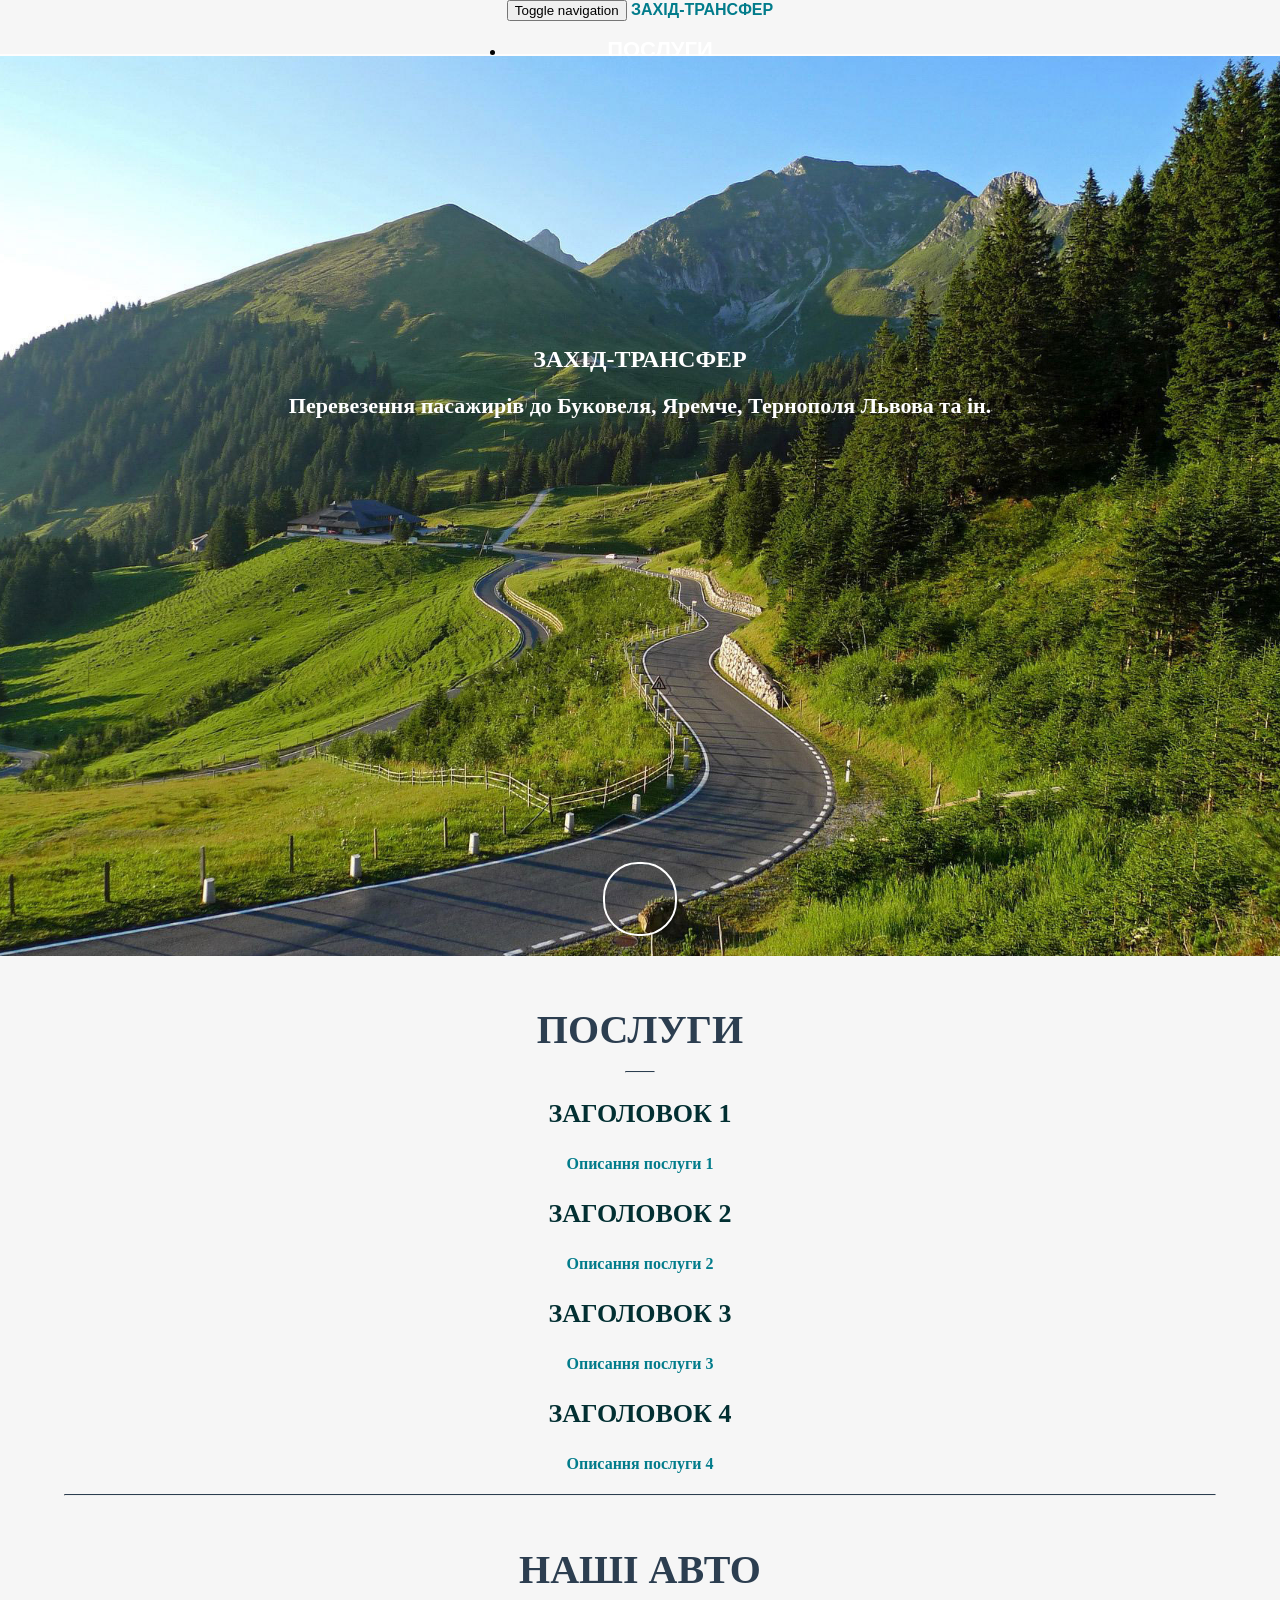
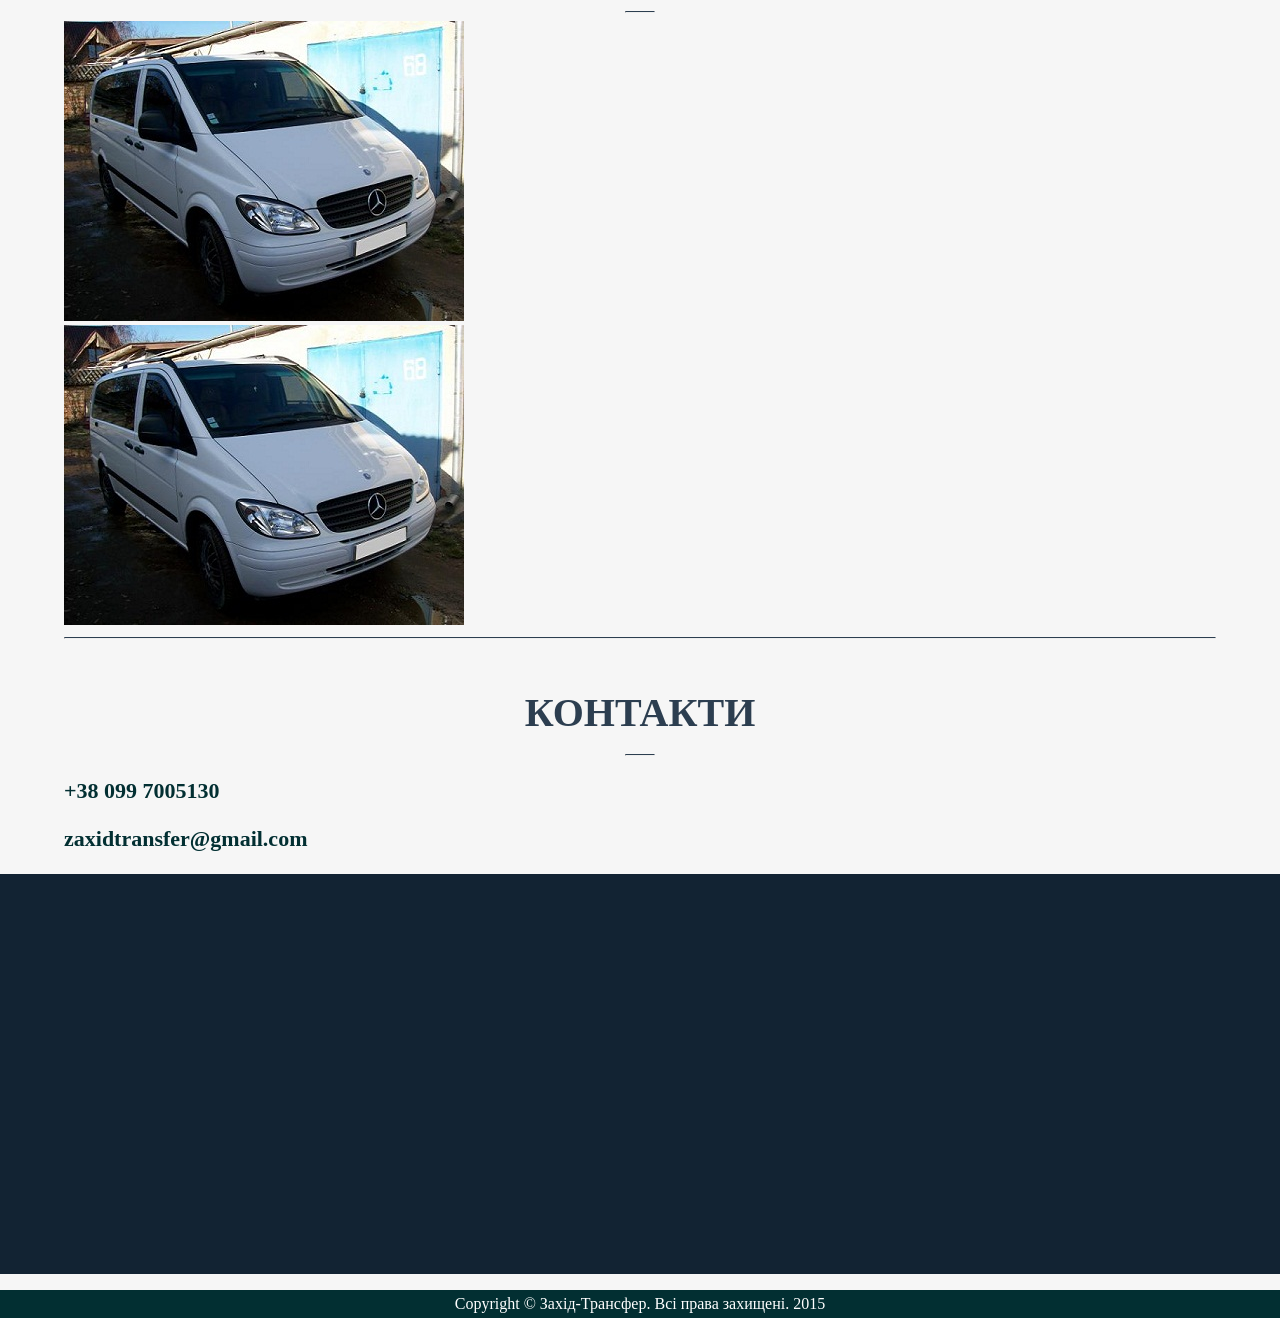
==== index.html @ ffb2fe54 "added car slider" ====
<!DOCTYPE html>
<html lang="ua">
<head>
	<meta charset="utf-8">
	<meta http-equiv="X-UA-Compatible" content="IE=edge">
	<meta name="viewport" content="width=device-width, initial-scale=1">
	<!-- The above 3 meta tags *must* come first in the head; any other head content must come *after* these tags -->
	<title>Захід-Трансфер - Перевезення пасажирів до Буковеля, Яблуниці, Драгобрат, Яремче</title>
	<!--For search systems-->
	<meta name="description" content="Перевезення пасажирів до Буковеля, Драгобрат, Ясеня, Яблуниці, Поляниці, Микуличин, Татарів, Львова, Тернополя, Мікроавтобус 8, 11 місць">
	<meta name="keywords" content="трансфер до буковель, трансфер, перевезення пасажирів, буковель, Драгобрат, Ясеня, Яблуниця, Поляниця, Микуличин, Татарів, Львів, Тернопіль, мікроавтобус, кондиціонер"> 
	<!-- Bootstrap -->
	<link href="css/bootstrap.css" rel="stylesheet">
	<!--Adding CSS-->
	<link rel="stylesheet" href="css/style.css">
	<link rel="stylesheet" href="css/media.css">	
  <link rel="stylesheet" href="css/animate.min.css">
  <link rel="stylesheet" href="css/fotorama.css">
  <link rel="stylesheet" href="css/font-awesome.min.css">
  <link rel="shortcut icon" href="img/favicon/favicon.ico" type="image/x-icon">
  <!-- HTML5 shim and Respond.js for IE8 support of HTML5 elements and media queries -->
  <!-- WARNING: Respond.js doesn't work if you view the page via file:// -->
    <!--[if lt IE 9]>
      <script src="https://oss.maxcdn.com/html5shiv/3.7.2/html5shiv.min.js"></script>
      <script src="https://oss.maxcdn.com/respond/1.4.2/respond.min.js"></script>
      <![endif]-->
  </head>
  <body id="page-top">
      <!--START MENU-->
      <nav id="mainNav" class="navbar navbar-default navbar-fixed-top">
        <div class="container-fluid">
          <!-- Brand and toggle get grouped for better mobile display -->
          <div class="navbar-header">
              <button type="button" class="navbar-toggle collapsed" data-toggle="collapse" data-target="#bs-example-navbar-collapse-1">
                  <span class="sr-only">Toggle navigation</span>
                  <span class="icon-bar"></span>
                  <span class="icon-bar"></span>
                  <span class="icon-bar"></span>
              </button>
              <a class="navbar-brand page-scroll" href="#page-top">Захід-Трансфер</a>
          </div>

          <!-- Collect the nav links, forms, and other content for toggling -->   			
          <div class="collapse navbar-collapse" id="bs-example-navbar-collapse-1">
           <ul class="nav navbar-nav navbar-center">
              <li>
                  <a class="page-scroll" href="#services">Послуги</a>
              </li>
              <li>
                  <a class="page-scroll" href="#cars">Наші авто</a>
              </li>
              <li>
                  <a class="page-scroll" href="#contacts">Контакти</a>
              </li>
          </ul>
      </div>
      <!-- /.navbar-collapse -->
  </div>
  <!-- /.container-fluid -->
</nav>
<!--End nav-->
<header>
 <!-- Wrapper for slides -->
 <div class="header-inner">
    <div id="scrollAnimation" class="header-bg header-fill">
      <div class="header-caption" id="scrollAnimation">
          <h2 id="mainHeading">Захід-Трансфер</h2>
          <h1 id="mainDescription">Перевезення пасажирів до Буковеля, Яремче, Тернополя Львова та ін.</h1>
      </div>
      <a href="#services" class="btn btn-default btn-circle center-abs"><i class="fa fa-angle-double-down"></i></a>
  </div>
</div>
</header>
<!--End header-->
<!--Main-->
<main>
   <!--Section Services-->
   <section id="services">
       <div class="row">
         <div class="section-header col-xs-12 col-sm-12 col-md-12 col-lg-12">
             <h2>Послуги</h2>
             <div class="hr-wrap-small"><hr></div>

         </div>
     </div>
     <!--List of services-->
     <div class="row">
         <div class="service-block col-xs-12 col-sm-6 col-md-3 col-lg-3">
         <div class="service-icon"></div>
         <h3>Заголовок 1</h3>
         <h4>Описання послуги 1</h4>
     </div>
     <div class="service-block col-xs-12 col-sm-6 col-md-3 col-lg-3">
         <div class="service-icon"></div>
         <h3>ЗАГОЛОВОК 2</h3>
         <h4>Описання послуги 2</h4>
     </div>
     <div class="service-block col-xs-12 col-sm-6 col-md-3 col-lg-3">
         <div class="service-icon"></div>
         <h3>ЗАГОЛОВОК 3</h3>
         <h4>Описання послуги 3</h4>
     </div>
     <div class="service-block col-xs-12 col-sm-6 col-md-3 col-lg-3">
         <div class="service-icon"></div>
         <h3>ЗАГОЛОВОК 4</h3>
         <h4>Описання послуги 4</h4>
     </div>
     </div>
     
 </section>
 <!--Section Cars-->
 <section id="cars">
       <div class="row">
             <div class="section-header col-xs-12 col-sm-12 col-md-12 col-lg-12">
                 <div class="hr-wrap-full"><hr></div>
                 <h2>Наші авто</h2>
                 <div class="hr-wrap-small"><hr></div>

             </div>
        </div>
        <div class="row">
            <div id="car-block" class="col-xs-12 col-sm-4 col-sm-offset-2 col-md-4 col-md-offset-2 col-lg-4 col-lg-offset-2">
              <div class="fotorama" data-allowfullscreen="true">
                  <img src="img/cars/car1.jpg" height="300" width="400">
                  <img src="img/cars/car1_2.jpg" height="300" width="400">
              </div>
          </div>
          <div id="car-block" class="col-xs-12 col-sm-4 col-md-4 col-lg-4">
              <div class="fotorama" data-allowfullscreen="true">
                  <img src="img/cars/car1.jpg" height="300" width="400">
                  <img src="img/cars/car1_2.jpg" height="300" width="400">
              </div>
          </div>  
        </div>
        
</section>
<!--Section Contacts-->
<section id="contacts">
  <div class="row">
     <div class="section-header col-xs-12 col-sm-12 col-md-12 col-lg-12">
         <div class="hr-wrap-full"><hr></div>
         <h2>Контакти</h2>
         <div class="hr-wrap-small"><hr></div>
     </div>
     <div class="container">
        <div class="row">
            <div class="col-xs-12 col-sm-4 col-sm-offset-2 col-md-4 col-md-offset-2 col-lg-4 col-lg-offset-2  text-center">
                <i class="fa fa-phone-square fa-5x wow bounceInLeft"></i>
                <p>+38 099 7005130</p>
            </div>
            <div class="col-xs-12 col-sm-4 col-md-4 col-lg-4 text-center">
                <a id="contacts-email" href="mailto:zaxidtransfer@gmail.com?subject=Трансфер">
                    <i class="fa fa-envelope-o fa-5x wow bounceInRight"></i>
                    <p>zaxidtransfer@gmail.com</p></a>
                </div>
            </div>
        </div>
    </div>
</section>

<!--Google Map-->
<div class="google-map-wrapper">
  <iframe id="google-map" src="https://www.google.com/maps/embed?pb=!1m14!1m12!1m3!1d12711.915509097416!2d24.42436735463584!3d48.354023826238155!2m3!1f0!2f0!3f0!3m2!1i1024!2i768!4f13.1!5e1!3m2!1sru!2sua!4v1439067214244" frameborder="0" allowfullscreen></iframe>
</div>

</main>


<!--Footer-->
<footer>
   <div class="container">
       <div class="col-xs-12 col-sm-12 col-md-12 col-lg-12">
        <p class="copyright">Copyright © Захід-Трансфер. Всі права захищені. 2015</p>
    </div>

</div>
</footer>
<!-- jQuery -->
<script src="js/jquery.js"></script>

<!-- Bootstrap Core JavaScript -->
<script src="js/bootstrap.min.js"></script>

<!-- Plugin JavaScript -->
<!-- Script to Activate the Carousel -->
<script src="js/animation.js"></script>
<script src="js/fotorama.js"></script>
<script src="js/wow.min.js"></script>
</body>
</html>
---- css/style.css ----
*::-webkit-input-placeholder {
	color: #666;
	opacity: 1;
}
*:-moz-placeholder {
	color: #666;
	opacity: 1;
}
*::-moz-placeholder {
	color: #666;
	opacity: 1;
}
*:-ms-input-placeholder {
	color: #666;
	opacity: 1;
}

body input:focus:required:invalid,
body textarea:focus:required:invalid {
	
}
body input:required:valid,
body textarea:required:valid {
	
}

html.js .loader {
	background: none repeat scroll 0 0 #ffffff;
	bottom: 0;
	height: 100%;
	left: 0;
	position: fixed;
	right: 0;
	top: 0;
	width: 100%;
	z-index: 9999;
}
html.js .loader_inner {
	background-image: url("../img/preloader.gif");
	background-size: cover;
	background-repeat: no-repeat;
	background-position: center center;
	background-color: #fff;
	height: 60px;
	width: 60px;
	margin-top: -30px;
	margin-left: -30px;
	left: 50%;
	top: 50%;
	position: absolute;
}
a {
	color: inherit;
	text-decoration: none;
}
html{
	font-size: 16px;
	height: 100%;
}
body {
	width: 100%;
	height: 100%;
	min-width: 320px;
	margin: 0 auto;
	position: relative;
	overflow-x: hidden;
	background-color: #F6F6F6;
}
.hidden {
	display: none;
}
.center-abs{
	position: absolute;
	margin-left: auto;
	margin-right: auto;
	left: 0;
	right: 0;
}
.center {
	text-align: center;
}



.navbar {                                                      /*Start nav*/
	max-height: 54px;
	margin-bottom: 0;
}
.navbar-default:hover {
	border-bottom: 2px solid #027C8B; 
}
.navbar .navbar-nav {             /*Centring menu */
	display: inline-block;
	float: none;
} 
.navbar-default {                                    /*menu main settings*/
	border-bottom: 2px solid lightgrey;
	font-family: 'Arial', sans-serif;
	text-align: center;
	border-color: rgba(255,255,255,.8);
	background-color: transparent;
	-webkit-transition: all .5s;
	-moz-transition: all .5s;
	transition: all .5s;
}
.navbar-default .navbar-header .navbar-brand {                    
	text-transform: uppercase;
	font-family: 'Arial', sans-serif;
	font-weight: 900;
	color: #027C8B;
}

.navbar-default .nav > li>a,
.navbar-default .nav>li>a:focus {
	text-transform: uppercase;
	font-size: 22px;
	font-weight: 600;
	color: white;
	border-bottom: 4px solid transparent;
	transition: border-color .5s;
}

.navbar-default .nav > li>a:hover,
.navbar-default .nav>li>a:focus:hover {
	color: #087070;
	border-color: #027C8B;
	transition: color .5s;
}  
/*HIDEN MENU*/
.navbar-default .navbar-collapse, .navbar-default .navbar-form {
	background-color: transparent;
	border-bottom: 4px solid transparent;
}

.navbar-default.affix {                                    /*Scrolling mode*/
	border-color: #2C3E50;
	background-color: #F6F6F6;
}
.navbar-default.affix .navbar-header .navbar-brand{
	color: #2C3E50; 
}
.navbar-default.affix .navbar-header .navbar-brand:hover,
.navbar-default.affix .navbar-header .navbar-brand:focus {
	color: #2C3E50;
}

.navbar-default.affix .nav > li>a,
.navbar-default.affix .nav>li>a:focus {
	color: lightslategrey;
	border-bottom: 4px solid transparent;
}

.navbar-default.affix .nav > li>a:hover,
.navbar-default.affix .nav>li>a:focus:hover {
	color: #2C3E50;
	border-color: #2C3E50;
	transition: border-color .5s;
}                                                                         /* End nav */

header{          
	width: 100%;                                                       /* Start header */
	height: 100%;
	position: relative;
}
.header-inner{
	height: 100%;
	width: 100%;
	position: relative;	
	overflow: hidden;
}
.header-fill{
	width: 100%;
	height: 100%;
	position: relative;
}
.header-bg{
	background: url('../img/header-bg.jpg') no-repeat;
	background-position: center;
	-webkit-background-size: cover;
	-moz-background-size: cover;
	background-size: cover;
	-o-background-size: cover;
}
.header-caption{
	max-width: 75%;
	position: absolute;
	margin-left: auto;
	margin-right: auto;
	left: 0; right: 0;
	top: 30%;
	z-index: 20;
	color: #fff;
	text-align: center;
}
.header-caption #mainHeading{
	font-family: 'Tahoma';
	text-transform: uppercase;
	}  
.header-caption #mainDescription{
	font-size: 22px;
	}                                                                  /* End header */

.btn{                                                 /*Scroll-down Button*/
	bottom: 20px;
	width: 70px;
	height: 70px;
	border-radius: 35px;
	padding: 0;
}
.btn-circle{
	background-color: transparent;
	 -webkit-transition: background .3s ease-in-out;
    -moz-transition: background .3s ease-in-out;
    transition: background .3s ease-in-out;
}
.header-inner .fa-angle-double-down{
	font-size: 56px;
	padding: 5px 14px;
	color: white;
	top: 0;
	    -webkit-transition-property: -webkit-transform;
    -webkit-transition-duration: 1s;
    -moz-transition-property: -moz-transform;
    -moz-transition-duration: 1s;
}
.btn-circle, .btn-circle:focus {                                 
	border: 2px solid #fff;
	background-color: transparent;
}
.btn-circle:hover, .btn-circle:active, .btn-circle:visited{       
border: 2px solid #fff;                          
background-color: #fff;
}
.header-inner .fa-angle-double-down{
	color: white;
}
.header-inner .fa-angle-double-down:hover{
	color: #454545;
	transition: color .5s;
}
.header-inner .fa-angle-double-down:hover{
	color: #454545;
	transition: color .5s;
}                                           /*End Scroll-down Button*/


section{                                           /* Start section*/
	max-width: 90%;
	margin: 0 auto;
}
.section-header h2{
	color: #2C3E50;
	text-transform: uppercase;
	text-align: center;
	font-size: 40px;
	font-weight: 800;
	padding: 10px 15px;
	margin: 40px 5px 5px;
}
 h3{
	text-transform: uppercase;
	font-size: 26px;
	font-weight: 700;
	color: #022F32;
}
 h4{
	color: #027C8B;
}
hr{
	border-top: 1px solid #2C3E50;
}
.hr-wrap-small{
	margin: 0 auto;
	max-width: 30px;
}
.hr-wrap-full{
	width: 100%;
	margin-top: 5px;
}
.service-block{
	text-align: center;
}
												/* Cars */
#car-block{
	border-radius: 5px;
}
.fotorama__wrap {
	margin: 0 auto;
}

												/* Contacts*/
#contacts p{
	color: #022F32;
	font-size: 22px;
	font-weight: 700;
}
.fa {
	color: #027C8B;
}
.fa:hover{
	color: #EE514A;
}
h1, h2, h3, h4, h5, h6 {
	word-wrap: break-word;
}                                                    /* End section */


.google-map-wrapper{                                   /* Google Map */
	width: 100%;
	background-color: #122333;
}
#google-map, #google-map:focus{
	display: block;
	padding: 0;
	margin: 0;
	width: 100%;
	height: 400px;
	border: 0;
}


footer {                                                  /* Start footer */
	width: 100%;
	background-color: #022F32;
	color: #fff;
	padding: 0;
}
.footer-contacts{
	vertical-align: baseline;
	text-align: center;
}
.copyright{
	padding: 5px;
	text-align: center;
}                                                         /* End footer */
---- css/media.css ----
/*==========  Desktop First Method  ==========*/

/* Large Devices, Wide Screens */
@media only screen and (max-width : 1200px) {

}

/* Medium Devices, Desktops */
@media only screen and (max-width : 992px) {

}

/* Small Devices, Tablets */
@media only screen and (max-width : 768px) {
	
	.carousel-control .glyphicon-chevron-left, .carousel-control .glyphicon-chevron-right, .carousel-control .icon-prev, .carousel-control .icon-next {
    font-size: 20px;
	}

	.navbar-default {
	background-color: #F6F6F6;
	}
	.navbar-default .nav{
		width: 100%;
	}
	.navbar-default .nav > li>a,
	.navbar-default .nav>li>a:focus {
	color: lightslategrey;
	border-bottom: 2px solid transparent;
	}
	.navbar-default .nav > li>a:hover,
	.navbar-default .nav>li>a:focus:hover {
	color: #087070;
	border-color: #087070;
	transition: border-color .5s;
} 
	.navbar-default .navbar-header .navbar-brand {                    
	color: #087070;
	}
	.navbar-default .navbar-collapse, .navbar-default .navbar-form {
	background-color: #F6F6F6;
    border-bottom: 1px solid #F6F6F6;
 	}
 	.navbar-default.affix .nav > li>a,
.navbar-default.affix .nav>li>a:focus {
	border-bottom: 2px solid transparent;
}
}

/* Extra Small Devices, Phones */
@media only screen and (max-width : 480px) {
	/*Disable Animation on Mobile Devices*/
	* {
		/*CSS transitions*/
		-o-transition-property: none !important;
		-moz-transition-property: none !important;
		-ms-transition-property: none !important;
		-webkit-transition-property: none !important;
		transition-property: none !important;
		/*CSS transforms*/
		-o-transform: none !important;
		-moz-transform: none !important;
		-ms-transform: none !important;
		-webkit-transform: none !important;
		transform: none !important;
		/*CSS animations*/
		-webkit-animation: none !important;
		-moz-animation: none !important;
		-o-animation: none !important;
		-ms-animation: none !important;
		animation: none !important;
	}
	#google-map{
		display: none;
	}
}

/* Custom, iPhone Retina */
@media only screen and (max-width : 320px) {

}


/*==========  Mobile First Method  ==========*/

/* Custom, iPhone Retina */
@media only screen and (min-width : 320px) {

}

/* Extra Small Devices, Phones */
@media only screen and (min-width : 480px) {
	  .nav li a{
	   	padding: 15px 10px;
	   }
}

/* Small Devices, Tablets */
@media only screen and (min-width : 768px) { /* 768 AND MORE*/
	.nav li a{
	   	padding: 15px 40px;
	   }
}
@media only screen and (min-width : 820px) { 
	.nav li a{
	   	padding: 15px 40px;
	   }
}
@media only screen and (min-width : 900px) { 
	.nav li a{
	   	padding: 15px 60px;
	   }
}


/* Medium Devices, Desktops */
@media only screen and (min-width : 992px) {
	.nav li a{
	   	padding: 15px 70px;
	   }
}

/* Large Devices, Wide Screens */
@media only screen and (min-width : 1200px) {
	.nav li a{
	   	padding: 15px 90px;
	   }
}
---- css/fotorama.css ----
/*!
 * Fotorama 4.6.4 | http://fotorama.io/license/
 */
.fotorama__arr:focus:after,.fotorama__fullscreen-icon:focus:after,.fotorama__html,.fotorama__img,.fotorama__nav__frame:focus .fotorama__dot:after,.fotorama__nav__frame:focus .fotorama__thumb:after,.fotorama__stage__frame,.fotorama__stage__shaft,.fotorama__video iframe{position:absolute;width:100%;height:100%;top:0;right:0;left:0;bottom:0}.fotorama--fullscreen,.fotorama__img{max-width:99999px!important;max-height:99999px!important;min-width:0!important;min-height:0!important;border-radius:0!important;box-shadow:none!important;padding:0!important}.fotorama__wrap .fotorama__grab{cursor:move;cursor:-webkit-grab;cursor:-o-grab;cursor:-ms-grab;cursor:grab}.fotorama__grabbing *{cursor:move;cursor:-webkit-grabbing;cursor:-o-grabbing;cursor:-ms-grabbing;cursor:grabbing}.fotorama__spinner{position:absolute!important;top:50%!important;left:50%!important}.fotorama__wrap--css3 .fotorama__arr,.fotorama__wrap--css3 .fotorama__fullscreen-icon,.fotorama__wrap--css3 .fotorama__nav__shaft,.fotorama__wrap--css3 .fotorama__stage__shaft,.fotorama__wrap--css3 .fotorama__thumb-border,.fotorama__wrap--css3 .fotorama__video-close,.fotorama__wrap--css3 .fotorama__video-play{-webkit-transform:translate3d(0,0,0);transform:translate3d(0,0,0)}.fotorama__caption,.fotorama__nav:after,.fotorama__nav:before,.fotorama__stage:after,.fotorama__stage:before,.fotorama__wrap--css3 .fotorama__html,.fotorama__wrap--css3 .fotorama__nav,.fotorama__wrap--css3 .fotorama__spinner,.fotorama__wrap--css3 .fotorama__stage,.fotorama__wrap--css3 .fotorama__stage .fotorama__img,.fotorama__wrap--css3 .fotorama__stage__frame{-webkit-transform:translateZ(0);transform:translateZ(0)}.fotorama__arr:focus,.fotorama__fullscreen-icon:focus,.fotorama__nav__frame{outline:0}.fotorama__arr:focus:after,.fotorama__fullscreen-icon:focus:after,.fotorama__nav__frame:focus .fotorama__dot:after,.fotorama__nav__frame:focus .fotorama__thumb:after{content:'';border-radius:inherit;background-color:rgba(0,175,234,.5)}.fotorama__wrap--video .fotorama__stage,.fotorama__wrap--video .fotorama__stage__frame--video,.fotorama__wrap--video .fotorama__stage__frame--video .fotorama__html,.fotorama__wrap--video .fotorama__stage__frame--video .fotorama__img,.fotorama__wrap--video .fotorama__stage__shaft{-webkit-transform:none!important;transform:none!important}.fotorama__wrap--css3 .fotorama__nav__shaft,.fotorama__wrap--css3 .fotorama__stage__shaft,.fotorama__wrap--css3 .fotorama__thumb-border{transition-property:-webkit-transform,width;transition-property:transform,width;transition-timing-function:cubic-bezier(0.1,0,.25,1);transition-duration:0ms}.fotorama__arr,.fotorama__fullscreen-icon,.fotorama__no-select,.fotorama__video-close,.fotorama__video-play,.fotorama__wrap{-webkit-user-select:none;-moz-user-select:none;-ms-user-select:none;user-select:none}.fotorama__select{-webkit-user-select:text;-moz-user-select:text;-ms-user-select:text;user-select:text}.fotorama__nav,.fotorama__nav__frame{margin:auto;padding:0}.fotorama__caption__wrap,.fotorama__nav__frame,.fotorama__nav__shaft{-moz-box-orient:vertical;display:inline-block;vertical-align:middle;*display:inline;*zoom:1}.fotorama__nav__frame,.fotorama__thumb-border{box-sizing:content-box}.fotorama__caption__wrap{box-sizing:border-box}.fotorama--hidden,.fotorama__load{position:absolute;left:-99999px;top:-99999px;z-index:-1}.fotorama__arr,.fotorama__fullscreen-icon,.fotorama__nav,.fotorama__nav__frame,.fotorama__nav__shaft,.fotorama__stage__frame,.fotorama__stage__shaft,.fotorama__video-close,.fotorama__video-play{-webkit-tap-highlight-color:transparent}.fotorama__arr,.fotorama__fullscreen-icon,.fotorama__video-close,.fotorama__video-play{background:url(fotorama.png) no-repeat}@media (-webkit-min-device-pixel-ratio:1.5),(min-resolution:2dppx){.fotorama__arr,.fotorama__fullscreen-icon,.fotorama__video-close,.fotorama__video-play{background:url(fotorama@2x.png) 0 0/96px 160px no-repeat}}.fotorama__thumb{background-color:#7f7f7f;background-color:rgba(127,127,127,.2)}@media print{.fotorama__arr,.fotorama__fullscreen-icon,.fotorama__thumb-border,.fotorama__video-close,.fotorama__video-play{background:none!important}}.fotorama{min-width:1px;overflow:hidden}.fotorama:not(.fotorama--unobtrusive)>*:not(:first-child){display:none}.fullscreen{width:100%!important;height:100%!important;max-width:100%!important;max-height:100%!important;margin:0!important;padding:0!important;overflow:hidden!important;background:#000}.fotorama--fullscreen{position:absolute!important;top:0!important;left:0!important;right:0!important;bottom:0!important;float:none!important;z-index:2147483647!important;background:#000;width:100%!important;height:100%!important;margin:0!important}.fotorama--fullscreen .fotorama__nav,.fotorama--fullscreen .fotorama__stage{background:#000}.fotorama__wrap{-webkit-text-size-adjust:100%;position:relative;direction:ltr;z-index:0}.fotorama__wrap--rtl .fotorama__stage__frame{direction:rtl}.fotorama__nav,.fotorama__stage{overflow:hidden;position:relative;max-width:100%}.fotorama__wrap--pan-y{-ms-touch-action:pan-y}.fotorama__wrap .fotorama__pointer{cursor:pointer}.fotorama__wrap--slide .fotorama__stage__frame{opacity:1!important}.fotorama__stage__frame{overflow:hidden}.fotorama__stage__frame.fotorama__active{z-index:8}.fotorama__wrap--fade .fotorama__stage__frame{display:none}.fotorama__wrap--fade .fotorama__fade-front,.fotorama__wrap--fade .fotorama__fade-rear,.fotorama__wrap--fade .fotorama__stage__frame.fotorama__active{display:block;left:0;top:0}.fotorama__wrap--fade .fotorama__fade-front{z-index:8}.fotorama__wrap--fade .fotorama__fade-rear{z-index:7}.fotorama__wrap--fade .fotorama__fade-rear.fotorama__active{z-index:9}.fotorama__wrap--fade .fotorama__stage .fotorama__shadow{display:none}.fotorama__img{-ms-filter:"alpha(Opacity=0)";filter:alpha(opacity=0);opacity:0;border:none!important}.fotorama__error .fotorama__img,.fotorama__loaded .fotorama__img{-ms-filter:"alpha(Opacity=100)";filter:alpha(opacity=100);opacity:1}.fotorama--fullscreen .fotorama__loaded--full .fotorama__img,.fotorama__img--full{display:none}.fotorama--fullscreen .fotorama__loaded--full .fotorama__img--full{display:block}.fotorama__wrap--only-active .fotorama__nav,.fotorama__wrap--only-active .fotorama__stage{max-width:99999px!important}.fotorama__wrap--only-active .fotorama__stage__frame{visibility:hidden}.fotorama__wrap--only-active .fotorama__stage__frame.fotorama__active{visibility:visible}.fotorama__nav{font-size:0;line-height:0;text-align:center;display:none;white-space:nowrap;z-index:5}.fotorama__nav__shaft{position:relative;left:0;top:0;text-align:left}.fotorama__nav__frame{position:relative;cursor:pointer}.fotorama__nav--dots{display:block}.fotorama__nav--dots .fotorama__nav__frame{width:18px;height:30px}.fotorama__nav--dots .fotorama__nav__frame--thumb,.fotorama__nav--dots .fotorama__thumb-border{display:none}.fotorama__nav--thumbs{display:block}.fotorama__nav--thumbs .fotorama__nav__frame{padding-left:0!important}.fotorama__nav--thumbs .fotorama__nav__frame:last-child{padding-right:0!important}.fotorama__nav--thumbs .fotorama__nav__frame--dot{display:none}.fotorama__dot{display:block;width:4px;height:4px;position:relative;top:12px;left:6px;border-radius:6px;border:1px solid #7f7f7f}.fotorama__nav__frame:focus .fotorama__dot:after{padding:1px;top:-1px;left:-1px}.fotorama__nav__frame.fotorama__active .fotorama__dot{width:0;height:0;border-width:3px}.fotorama__nav__frame.fotorama__active .fotorama__dot:after{padding:3px;top:-3px;left:-3px}.fotorama__thumb{overflow:hidden;position:relative;width:100%;height:100%}.fotorama__nav__frame:focus .fotorama__thumb{z-index:2}.fotorama__thumb-border{position:absolute;z-index:9;top:0;left:0;border-style:solid;border-color:#00afea;background-image:linear-gradient(to bottom right,rgba(255,255,255,.25),rgba(64,64,64,.1))}.fotorama__caption{position:absolute;z-index:12;bottom:0;left:0;right:0;font-family:'Helvetica Neue',Arial,sans-serif;font-size:14px;line-height:1.5;color:#000}.fotorama__caption a{text-decoration:none;color:#000;border-bottom:1px solid;border-color:rgba(0,0,0,.5)}.fotorama__caption a:hover{color:#333;border-color:rgba(51,51,51,.5)}.fotorama__wrap--rtl .fotorama__caption{left:auto;right:0}.fotorama__wrap--no-captions .fotorama__caption,.fotorama__wrap--video .fotorama__caption{display:none}.fotorama__caption__wrap{background-color:#fff;background-color:rgba(255,255,255,.9);padding:5px 10px}@-webkit-keyframes spinner{0%{-webkit-transform:rotate(0);transform:rotate(0)}100%{-webkit-transform:rotate(360deg);transform:rotate(360deg)}}@keyframes spinner{0%{-webkit-transform:rotate(0);transform:rotate(0)}100%{-webkit-transform:rotate(360deg);transform:rotate(360deg)}}.fotorama__wrap--css3 .fotorama__spinner{-webkit-animation:spinner 24s infinite linear;animation:spinner 24s infinite linear}.fotorama__wrap--css3 .fotorama__html,.fotorama__wrap--css3 .fotorama__stage .fotorama__img{transition-property:opacity;transition-timing-function:linear;transition-duration:.3s}.fotorama__wrap--video .fotorama__stage__frame--video .fotorama__html,.fotorama__wrap--video .fotorama__stage__frame--video .fotorama__img{-ms-filter:"alpha(Opacity=0)";filter:alpha(opacity=0);opacity:0}.fotorama__select{cursor:auto}.fotorama__video{top:32px;right:0;bottom:0;left:0;position:absolute;z-index:10}@-moz-document url-prefix(){.fotorama__active{box-shadow:0 0 0 transparent}}.fotorama__arr,.fotorama__fullscreen-icon,.fotorama__video-close,.fotorama__video-play{position:absolute;z-index:11;cursor:pointer}.fotorama__arr{position:absolute;width:32px;height:32px;top:50%;margin-top:-16px}.fotorama__arr--prev{left:2px;background-position:0 0}.fotorama__arr--next{right:2px;background-position:-32px 0}.fotorama__arr--disabled{pointer-events:none;cursor:default;*display:none;opacity:.1}.fotorama__fullscreen-icon{width:32px;height:32px;top:2px;right:2px;background-position:0 -32px;z-index:20}.fotorama__arr:focus,.fotorama__fullscreen-icon:focus{border-radius:50%}.fotorama--fullscreen .fotorama__fullscreen-icon{background-position:-32px -32px}.fotorama__video-play{width:96px;height:96px;left:50%;top:50%;margin-left:-48px;margin-top:-48px;background-position:0 -64px;opacity:0}.fotorama__wrap--css2 .fotorama__video-play,.fotorama__wrap--video .fotorama__stage .fotorama__video-play{display:none}.fotorama__error .fotorama__video-play,.fotorama__loaded .fotorama__video-play,.fotorama__nav__frame .fotorama__video-play{opacity:1;display:block}.fotorama__nav__frame .fotorama__video-play{width:32px;height:32px;margin-left:-16px;margin-top:-16px;background-position:-64px -32px}.fotorama__video-close{width:32px;height:32px;top:0;right:0;background-position:-64px 0;z-index:20;opacity:0}.fotorama__wrap--css2 .fotorama__video-close{display:none}.fotorama__wrap--css3 .fotorama__video-close{-webkit-transform:translate3d(32px,-32px,0);transform:translate3d(32px,-32px,0)}.fotorama__wrap--video .fotorama__video-close{display:block;opacity:1}.fotorama__wrap--css3.fotorama__wrap--video .fotorama__video-close{-webkit-transform:translate3d(0,0,0);transform:translate3d(0,0,0)}.fotorama__wrap--no-controls.fotorama__wrap--toggle-arrows .fotorama__arr,.fotorama__wrap--no-controls.fotorama__wrap--toggle-arrows .fotorama__fullscreen-icon{opacity:0}.fotorama__wrap--no-controls.fotorama__wrap--toggle-arrows .fotorama__arr:focus,.fotorama__wrap--no-controls.fotorama__wrap--toggle-arrows .fotorama__fullscreen-icon:focus{opacity:1}.fotorama__wrap--video .fotorama__arr,.fotorama__wrap--video .fotorama__fullscreen-icon{opacity:0!important}.fotorama__wrap--css2.fotorama__wrap--no-controls.fotorama__wrap--toggle-arrows .fotorama__arr,.fotorama__wrap--css2.fotorama__wrap--no-controls.fotorama__wrap--toggle-arrows .fotorama__fullscreen-icon{display:none}.fotorama__wrap--css2.fotorama__wrap--no-controls.fotorama__wrap--toggle-arrows .fotorama__arr:focus,.fotorama__wrap--css2.fotorama__wrap--no-controls.fotorama__wrap--toggle-arrows .fotorama__fullscreen-icon:focus{display:block}.fotorama__wrap--css2.fotorama__wrap--video .fotorama__arr,.fotorama__wrap--css2.fotorama__wrap--video .fotorama__fullscreen-icon{display:none!important}.fotorama__wrap--css3.fotorama__wrap--no-controls.fotorama__wrap--slide.fotorama__wrap--toggle-arrows .fotorama__fullscreen-icon:not(:focus){-webkit-transform:translate3d(32px,-32px,0);transform:translate3d(32px,-32px,0)}.fotorama__wrap--css3.fotorama__wrap--no-controls.fotorama__wrap--slide.fotorama__wrap--toggle-arrows .fotorama__arr--prev:not(:focus){-webkit-transform:translate3d(-48px,0,0);transform:translate3d(-48px,0,0)}.fotorama__wrap--css3.fotorama__wrap--no-controls.fotorama__wrap--slide.fotorama__wrap--toggle-arrows .fotorama__arr--next:not(:focus){-webkit-transform:translate3d(48px,0,0);transform:translate3d(48px,0,0)}.fotorama__wrap--css3.fotorama__wrap--video .fotorama__fullscreen-icon{-webkit-transform:translate3d(32px,-32px,0)!important;transform:translate3d(32px,-32px,0)!important}.fotorama__wrap--css3.fotorama__wrap--video .fotorama__arr--prev{-webkit-transform:translate3d(-48px,0,0)!important;transform:translate3d(-48px,0,0)!important}.fotorama__wrap--css3.fotorama__wrap--video .fotorama__arr--next{-webkit-transform:translate3d(48px,0,0)!important;transform:translate3d(48px,0,0)!important}.fotorama__wrap--css3 .fotorama__arr:not(:focus),.fotorama__wrap--css3 .fotorama__fullscreen-icon:not(:focus),.fotorama__wrap--css3 .fotorama__video-close:not(:focus),.fotorama__wrap--css3 .fotorama__video-play:not(:focus){transition-property:-webkit-transform,opacity;transition-property:transform,opacity;transition-duration:.3s}.fotorama__nav:after,.fotorama__nav:before,.fotorama__stage:after,.fotorama__stage:before{content:"";display:block;position:absolute;text-decoration:none;top:0;bottom:0;width:10px;height:auto;z-index:10;pointer-events:none;background-repeat:no-repeat;background-size:1px 100%,5px 100%}.fotorama__nav:before,.fotorama__stage:before{background-image:linear-gradient(transparent,rgba(0,0,0,.2) 25%,rgba(0,0,0,.3) 75%,transparent),radial-gradient(farthest-side at 0 50%,rgba(0,0,0,.4),transparent);background-position:0 0,0 0;left:-10px}.fotorama__nav.fotorama__shadows--left:before,.fotorama__stage.fotorama__shadows--left:before{left:0}.fotorama__nav:after,.fotorama__stage:after{background-image:linear-gradient(transparent,rgba(0,0,0,.2) 25%,rgba(0,0,0,.3) 75%,transparent),radial-gradient(farthest-side at 100% 50%,rgba(0,0,0,.4),transparent);background-position:100% 0,100% 0;right:-10px}.fotorama__nav.fotorama__shadows--right:after,.fotorama__stage.fotorama__shadows--right:after{right:0}.fotorama--fullscreen .fotorama__nav:after,.fotorama--fullscreen .fotorama__nav:before,.fotorama--fullscreen .fotorama__stage:after,.fotorama--fullscreen .fotorama__stage:before,.fotorama__wrap--fade .fotorama__stage:after,.fotorama__wrap--fade .fotorama__stage:before,.fotorama__wrap--no-shadows .fotorama__nav:after,.fotorama__wrap--no-shadows .fotorama__nav:before,.fotorama__wrap--no-shadows .fotorama__stage:after,.fotorama__wrap--no-shadows .fotorama__stage:before{display:none}
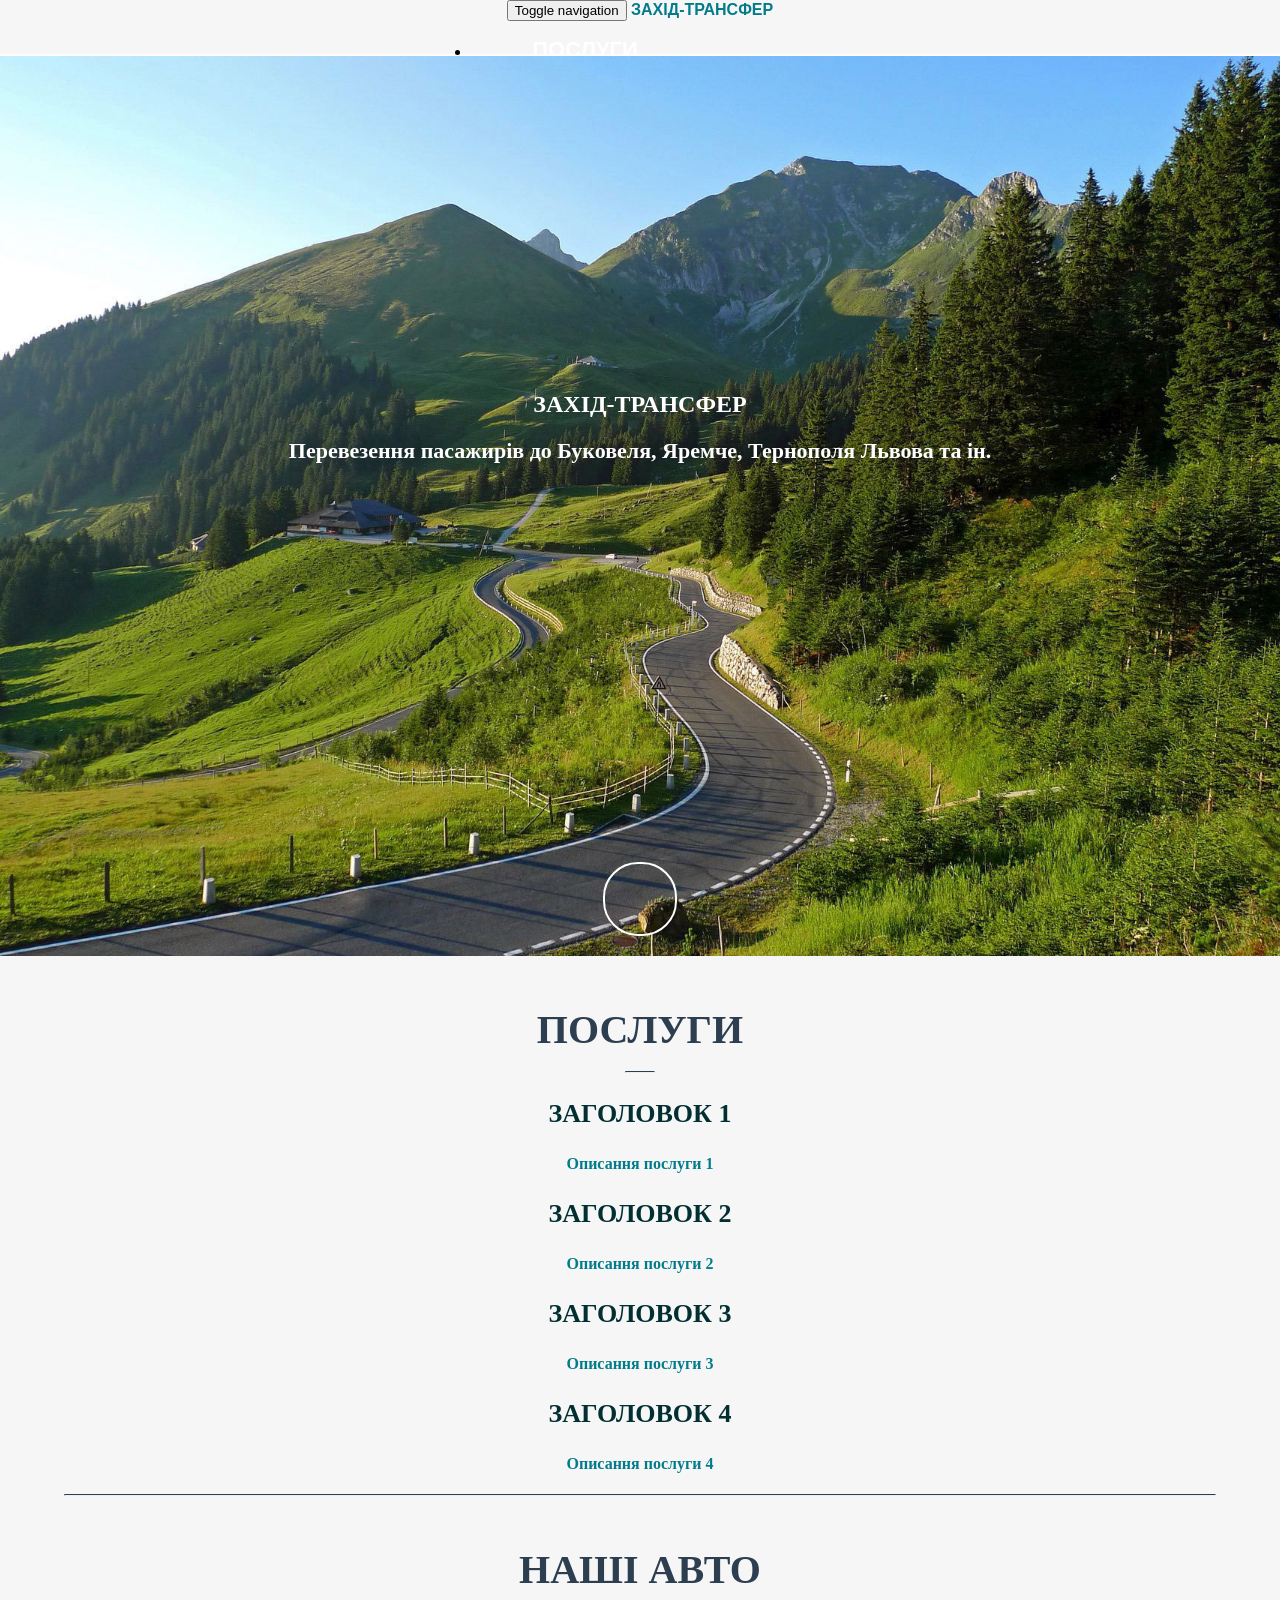
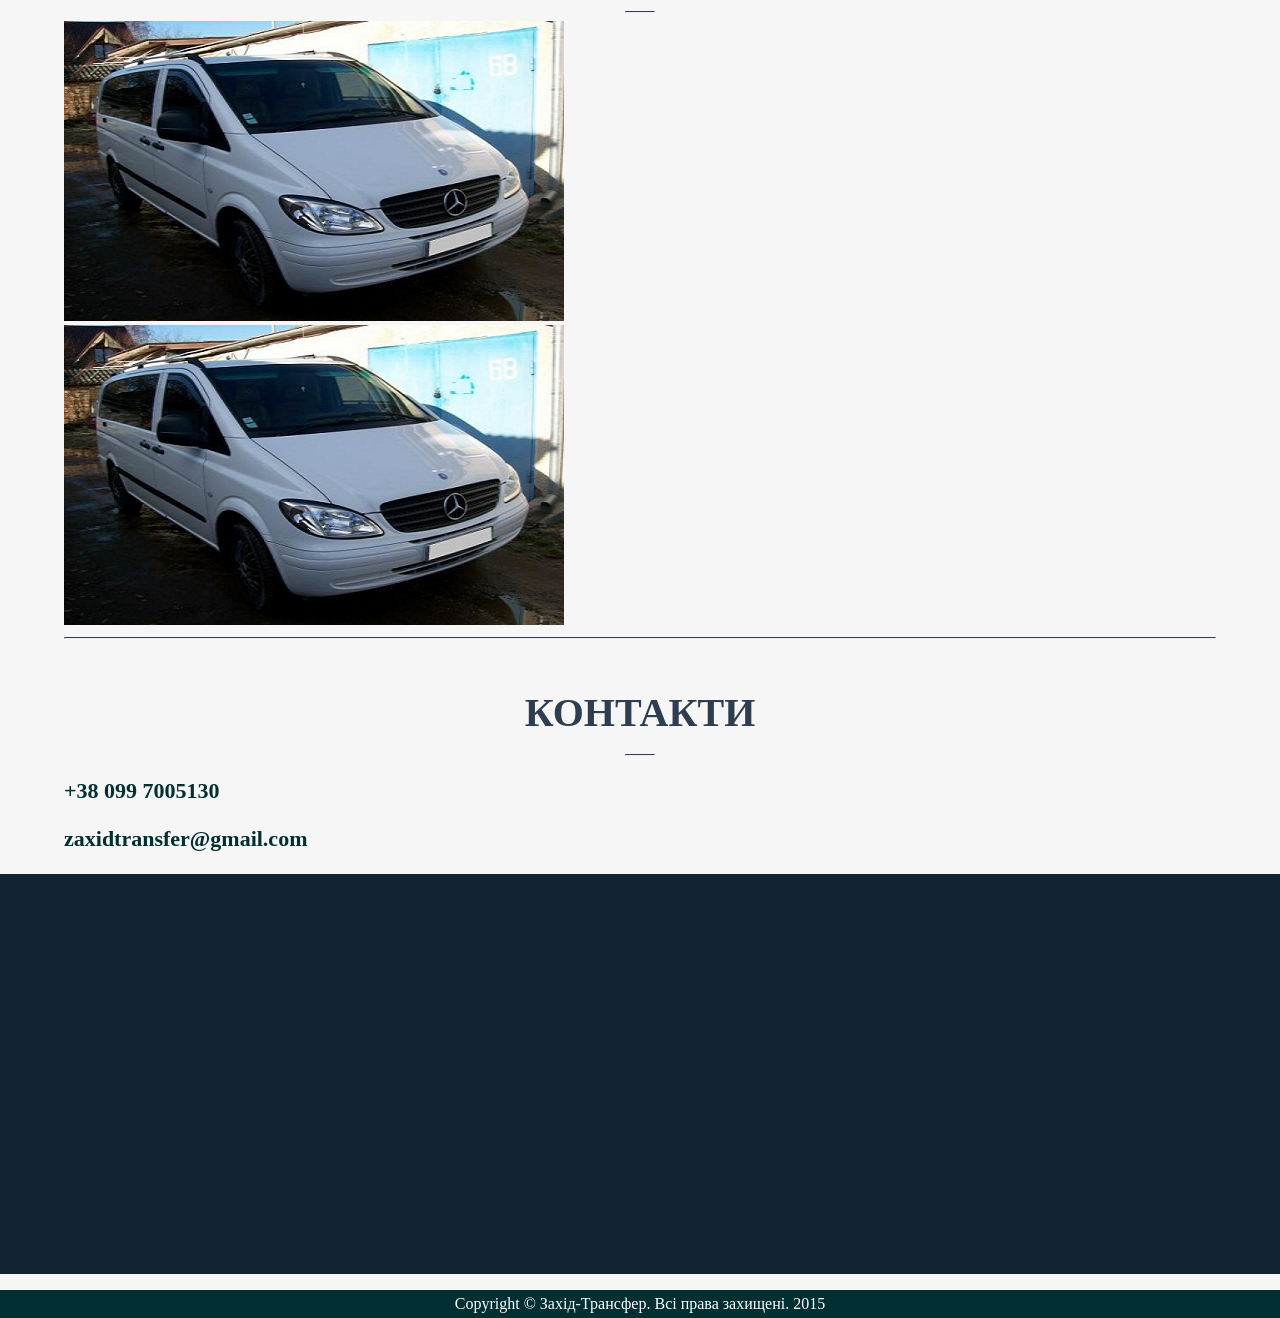
==== commit bcc5a59b: "fixed navbar & adaptation" ====
--- a/index.html
+++ b/index.html
@@ -119,16 +119,16 @@
              </div>
         </div>
         <div class="row">
-            <div id="car-block" class="col-xs-12 col-sm-4 col-sm-offset-2 col-md-4 col-md-offset-2 col-lg-4 col-lg-offset-2">
+            <div id="car-block" class="col-xs-12 col-sm-6 col-md-6 col-lg-6">
               <div class="fotorama" data-allowfullscreen="true">
-                  <img src="img/cars/car1.jpg" height="300" width="400">
-                  <img src="img/cars/car1_2.jpg" height="300" width="400">
+                  <img src="img/cars/car1.jpg" height="300" width="500">
+                  <img src="img/cars/car1_2.jpg" height="300" width="500">
               </div>
           </div>
-          <div id="car-block" class="col-xs-12 col-sm-4 col-md-4 col-lg-4">
+          <div id="car-block" class="col-xs-12 col-sm-6 col-md-6 col-lg-6">
               <div class="fotorama" data-allowfullscreen="true">
-                  <img src="img/cars/car1.jpg" height="300" width="400">
-                  <img src="img/cars/car1_2.jpg" height="300" width="400">
+                  <img src="img/cars/car1.jpg" height="300" width="500">
+                  <img src="img/cars/car1_2.jpg" height="300" width="500">
               </div>
           </div>  
         </div>
--- a/css/style.css
+++ b/css/style.css
@@ -103,7 +103,7 @@
 	-moz-transition: all .5s;
 	transition: all .5s;
 }
-.navbar-default .navbar-header .navbar-brand {                    
+.navbar-default .navbar-header .navbar-brand {                   
 	text-transform: uppercase;
 	font-family: 'Arial', sans-serif;
 	font-weight: 900;
@@ -281,9 +281,7 @@
 	text-align: center;
 }
 												/* Cars */
-#car-block{
-	border-radius: 5px;
-}
+
 .fotorama__wrap {
 	margin: 0 auto;
 }
--- a/css/media.css
+++ b/css/media.css
@@ -12,10 +12,6 @@
 
 /* Small Devices, Tablets */
 @media only screen and (max-width : 768px) {
-	
-	.carousel-control .glyphicon-chevron-left, .carousel-control .glyphicon-chevron-right, .carousel-control .icon-prev, .carousel-control .icon-next {
-    font-size: 20px;
-	}
 
 	.navbar-default {
 	background-color: #F6F6F6;
@@ -85,44 +81,48 @@
 
 /* Custom, iPhone Retina */
 @media only screen and (min-width : 320px) {
-
+.header-caption{
+	max-width: 90%;
+	top: 30%;
 }
 
 /* Extra Small Devices, Phones */
 @media only screen and (min-width : 480px) {
-	  .nav li a{
-	   	padding: 15px 10px;
-	   }
 }
 
 /* Small Devices, Tablets */
 @media only screen and (min-width : 768px) { /* 768 AND MORE*/
-	.nav li a{
-	   	padding: 15px 40px;
-	   }
-}
-@media only screen and (min-width : 820px) { 
-	.nav li a{
-	   	padding: 15px 40px;
-	   }
+	.header-caption{
+	max-width: 80%;
+	top: 35%;
+	}
+	.navbar-nav li a{
+		padding: 14px 25px;
+	}
+@media only screen and (min-width : 850px) { 
+	.navbar-nav li a{
+		padding: 14px 25px;
+	}
+	.navbar-default .nav{
+		margin-left: -50px;
+	}
 }
 @media only screen and (min-width : 900px) { 
-	.nav li a{
-	   	padding: 15px 60px;
-	   }
+	.navbar-nav li a{
+		padding: 14px 50px;
+	}
 }
-
 
 /* Medium Devices, Desktops */
 @media only screen and (min-width : 992px) {
-	.nav li a{
-	   	padding: 15px 70px;
-	   }
+	.navbar-default .nav{
+		margin-left: -120px;
+	}
 }
 
 /* Large Devices, Wide Screens */
 @media only screen and (min-width : 1200px) {
-	.nav li a{
-	   	padding: 15px 90px;
-	   }
+.navbar-default .nav{
+		margin-left: -150px;
+	}
 }
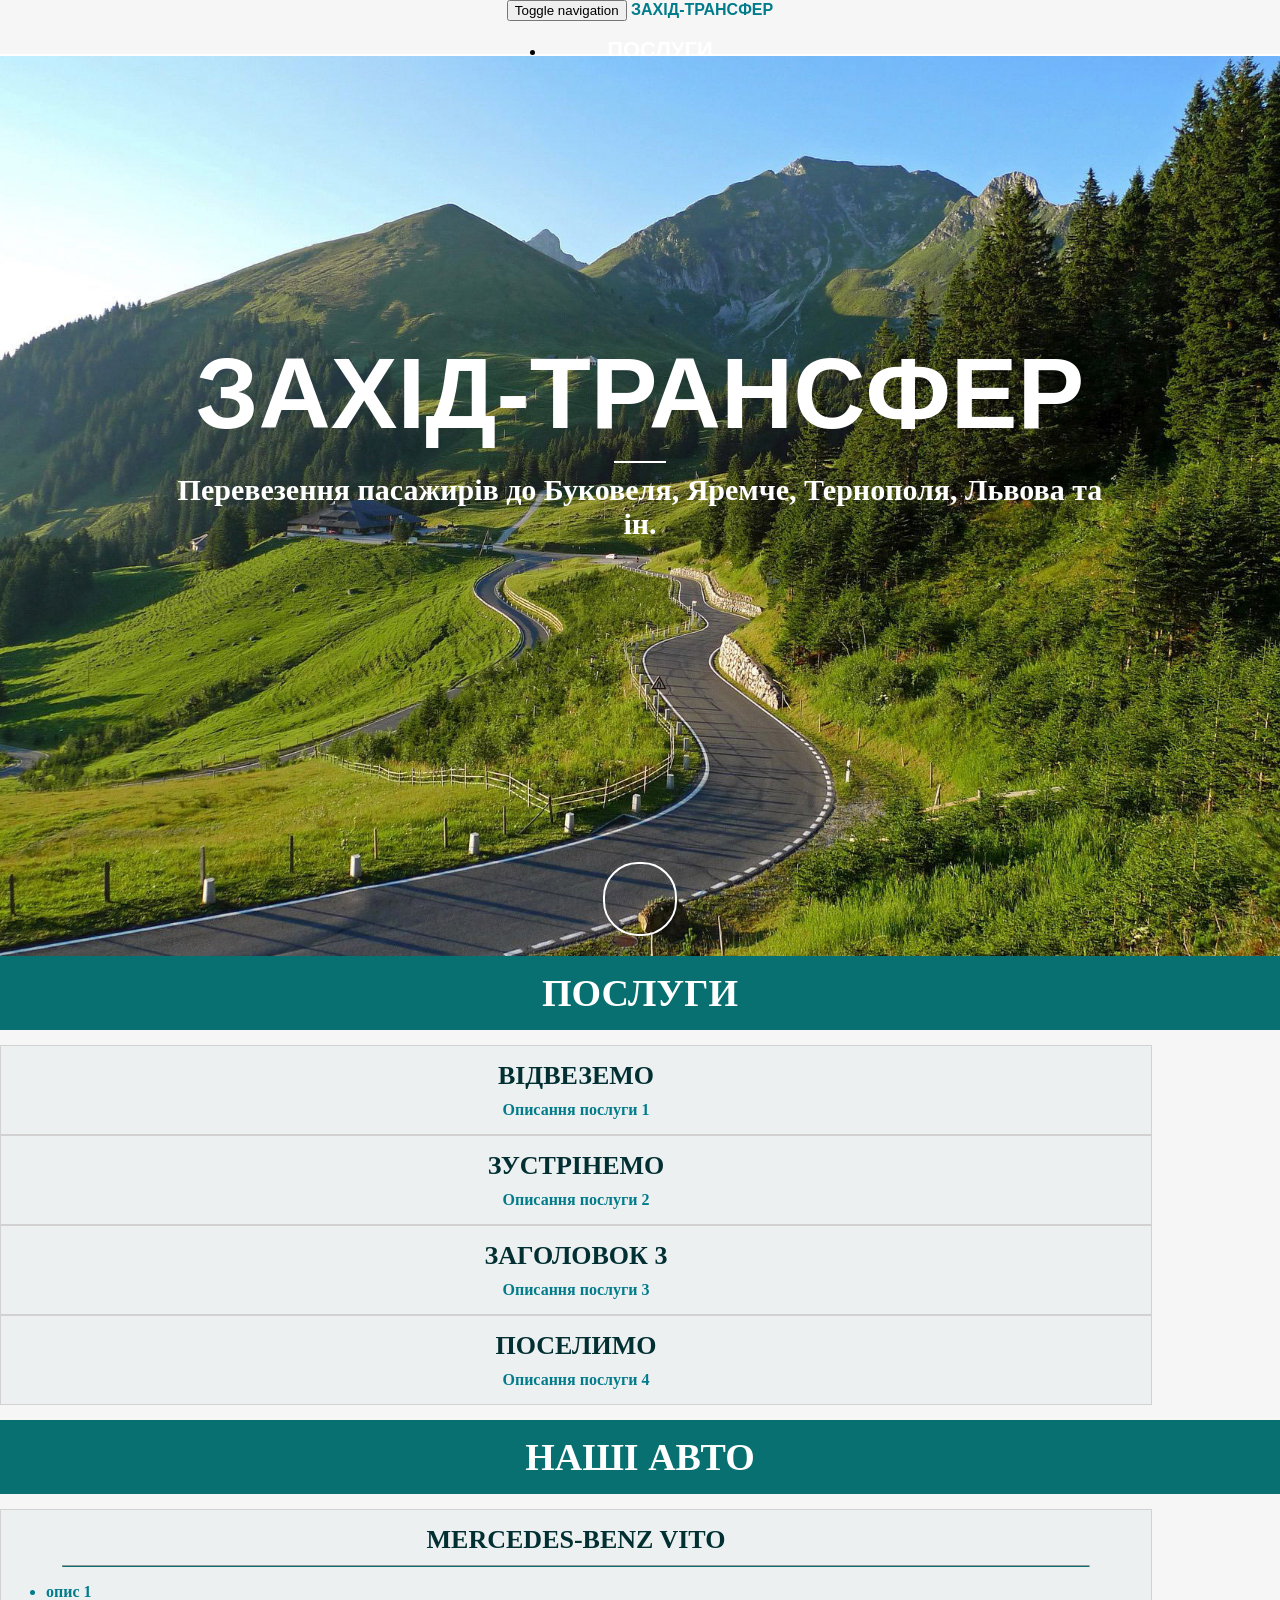
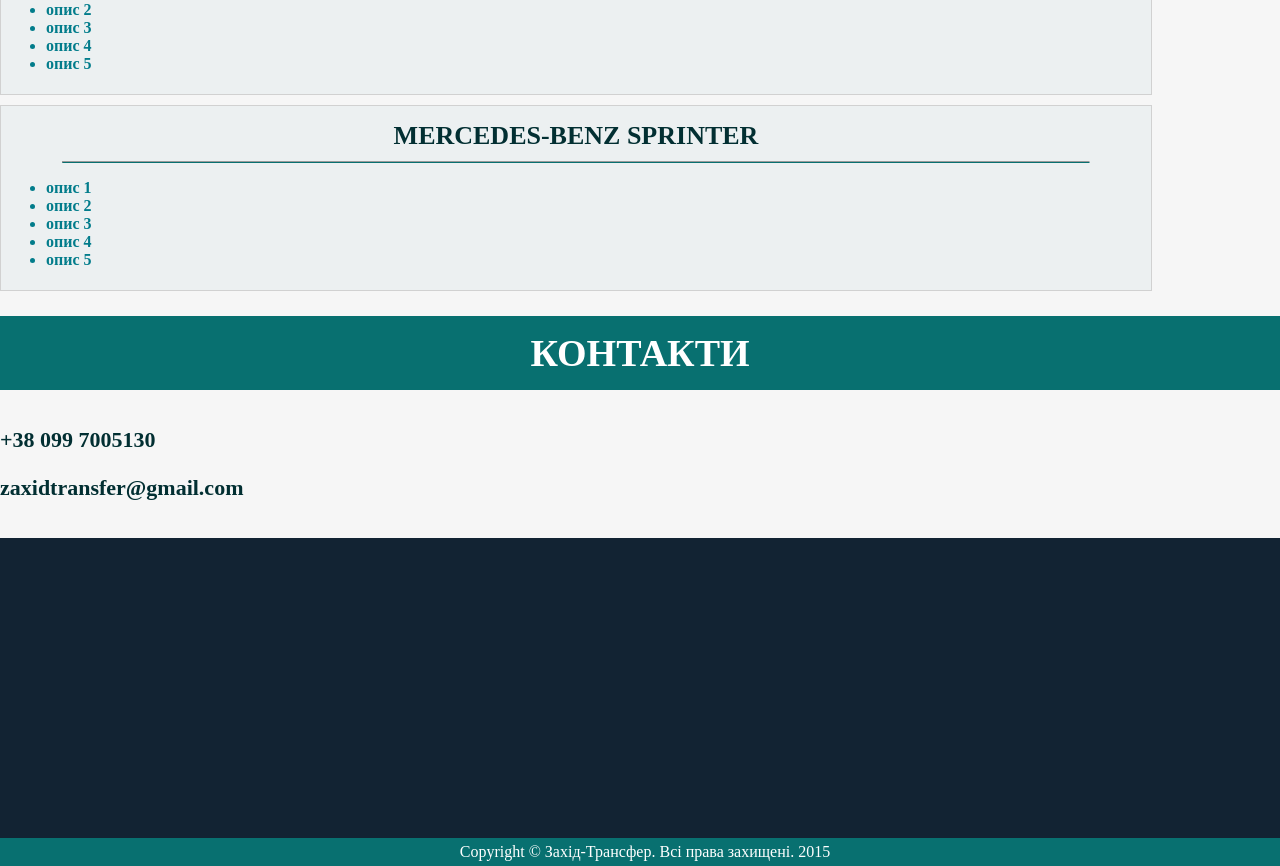
==== commit 4703f598: "added service-blocks, fixed slider, fixed adaptation, added responsive for mobile" ====
--- a/index.html
+++ b/index.html
@@ -1,5 +1,5 @@
 <!DOCTYPE html>
-<html lang="ua">
+<html lang="uk">
 <head>
 	<meta charset="utf-8">
 	<meta http-equiv="X-UA-Compatible" content="IE=edge">
@@ -44,7 +44,7 @@
           <div class="collapse navbar-collapse" id="bs-example-navbar-collapse-1">
            <ul class="nav navbar-nav navbar-center">
               <li>
-                  <a class="page-scroll" href="#services">Послуги</a>
+                  <a class="page-scroll" href="#service">Послуги</a>
               </li>
               <li>
                   <a class="page-scroll" href="#cars">Наші авто</a>
@@ -63,11 +63,12 @@
  <!-- Wrapper for slides -->
  <div class="header-inner">
     <div id="scrollAnimation" class="header-bg header-fill">
-      <div class="header-caption" id="scrollAnimation">
-          <h2 id="mainHeading">Захід-Трансфер</h2>
-          <h1 id="mainDescription">Перевезення пасажирів до Буковеля, Яремче, Тернополя Львова та ін.</h1>
+      <div class="header-caption">
+          <h1 id="mainHeading">Захід-Трансфер</h1>
+          <hr>
+          <h2 id="mainDescription">Перевезення пасажирів до Буковеля, Яремче, Тернополя, Львова та ін.</h2>
       </div>
-      <a href="#services" class="btn btn-default btn-circle center-abs"><i class="fa fa-angle-double-down"></i></a>
+      <a href="#service" class="btn btn-default btn-circle center-abs"><i class="fa fa-angle-double-down"></i></a>
   </div>
 </div>
 </header>
@@ -75,75 +76,108 @@
 <!--Main-->
 <main>
    <!--Section Services-->
-   <section id="services">
-       <div class="row">
-         <div class="section-header col-xs-12 col-sm-12 col-md-12 col-lg-12">
+   <section id="service">
+         <div class="section-header">
              <h2>Послуги</h2>
-             <div class="hr-wrap-small"><hr></div>
-
-         </div>
-     </div>
+         </div>
      <!--List of services-->
-     <div class="row">
-         <div class="service-block col-xs-12 col-sm-6 col-md-3 col-lg-3">
-         <div class="service-icon"></div>
-         <h3>Заголовок 1</h3>
-         <h4>Описання послуги 1</h4>
-     </div>
-     <div class="service-block col-xs-12 col-sm-6 col-md-3 col-lg-3">
-         <div class="service-icon"></div>
-         <h3>ЗАГОЛОВОК 2</h3>
-         <h4>Описання послуги 2</h4>
-     </div>
-     <div class="service-block col-xs-12 col-sm-6 col-md-3 col-lg-3">
-         <div class="service-icon"></div>
-         <h3>ЗАГОЛОВОК 3</h3>
-         <h4>Описання послуги 3</h4>
-     </div>
-     <div class="service-block col-xs-12 col-sm-6 col-md-3 col-lg-3">
-         <div class="service-icon"></div>
-         <h3>ЗАГОЛОВОК 4</h3>
-         <h4>Описання послуги 4</h4>
-     </div>
-     </div>
-     
+     <div class="container">
+         <div class="col-xs-12 col-sm-6 col-md-3 col-lg-3">
+            <div class="service-block">
+                <div class="service-icon"></div>
+                <h3>Відвеземо</h3>
+                <h4>Описання послуги 1</h4>
+             </div>
+        </div>
+     <div class="col-xs-12 col-sm-6 col-md-3 col-lg-3">
+        <div class="service-block">
+             <div class="service-icon"></div>
+             <h3>Зустрінемо</h3>
+             <h4>Описання послуги 2</h4>
+         </div>
+     </div>
+     <div class="col-xs-12 col-sm-6 col-md-3 col-lg-3">
+        <div class="service-block">
+             <div class="service-icon"></div>
+             <h3>ЗАГОЛОВОК 3</h3>
+             <h4>Описання послуги 3</h4>
+         </div>
+     </div>
+     <div class="col-xs-12 col-sm-6 col-md-3 col-lg-3 ">
+         <div class="service-block">
+             <div class="service-icon"></div>
+             <h3>Поселимо</h3>
+             <h4>Описання послуги 4</h4>
+         </div>
+     </div>
+     </div>
+
  </section>
  <!--Section Cars-->
  <section id="cars">
-       <div class="row">
-             <div class="section-header col-xs-12 col-sm-12 col-md-12 col-lg-12">
-                 <div class="hr-wrap-full"><hr></div>
+             <div class="section-header">
                  <h2>Наші авто</h2>
-                 <div class="hr-wrap-small"><hr></div>
-
              </div>
-        </div>
-        <div class="row">
-            <div id="car-block" class="col-xs-12 col-sm-6 col-md-6 col-lg-6">
-              <div class="fotorama" data-allowfullscreen="true">
-                  <img src="img/cars/car1.jpg" height="300" width="500">
-                  <img src="img/cars/car1_2.jpg" height="300" width="500">
+        <div class="container">
+            <div class="col-xs-12 col-sm-6 col-md-push-1 col-md-5 col-lg-push-1 col-lg-5">
+            <div class="car-block">
+              <div class="fotorama"
+              data-fit="cover" 
+              data-width="100%"
+              data-ratio="5/3" 
+              data-allowfullscreen="true" 
+              data-nav="thumbs" 
+              data-thumbheight="40px">
+                  <a href="img/cars/car1.jpg" data-thumb="img/cars/car1_thumb.jpg"></a>
+                  <a href="img/cars/car1_2.jpg" data-thumb="img/cars/car1_2_thumb.jpg"></a>
               </div>
+              <h3>MERCEDES-BENZ VITO</h3>
+              <hr>
+              <h4>
+                <ul>
+                  <li>опис 1</li>
+                  <li>опис 2</li>
+                  <li>опис 3</li>
+                  <li>опис 4</li>
+                  <li>опис 5</li>
+                </ul>
+              </h4>
+            </div>  
           </div>
-          <div id="car-block" class="col-xs-12 col-sm-6 col-md-6 col-lg-6">
-              <div class="fotorama" data-allowfullscreen="true">
-                  <img src="img/cars/car1.jpg" height="300" width="500">
-                  <img src="img/cars/car1_2.jpg" height="300" width="500">
+          <div class="col-xs-12 col-sm-6 col-md-push-1 col-md-5 col-lg-push-1 col-lg-5">
+          <div class="car-block">
+              <div class="fotorama"
+              data-fit="cover" 
+              data-width="100%"
+              data-ratio="5/3" 
+              data-allowfullscreen="true" 
+              data-nav="thumbs" 
+              data-thumbheight="40px">
+                  <a href="img/cars/car2.jpg" data-thumb="img/cars/car2.jpg"></a>
+                  <a href="img/cars/car2.jpg" data-thumb="img/cars/car2.jpg"></a>
               </div>
+              <h3>MERCEDES-BENZ SPRINTER</h3>
+              <hr>
+              <h4>
+                <ul>
+                  <li>опис 1</li>
+                  <li>опис 2</li>
+                  <li>опис 3</li>
+                  <li>опис 4</li>
+                  <li>опис 5</li>
+                </ul>
+              </h4>
+            </div>  
           </div>  
         </div>
         
 </section>
 <!--Section Contacts-->
 <section id="contacts">
-  <div class="row">
-     <div class="section-header col-xs-12 col-sm-12 col-md-12 col-lg-12">
-         <div class="hr-wrap-full"><hr></div>
+     <div class="section-header">
          <h2>Контакти</h2>
-         <div class="hr-wrap-small"><hr></div>
-     </div>
-     <div class="container">
-        <div class="row">
+     </div>
+        <div class="container">
             <div class="col-xs-12 col-sm-4 col-sm-offset-2 col-md-4 col-md-offset-2 col-lg-4 col-lg-offset-2  text-center">
                 <i class="fa fa-phone-square fa-5x wow bounceInLeft"></i>
                 <p>+38 099 7005130</p>
@@ -154,26 +188,16 @@
                     <p>zaxidtransfer@gmail.com</p></a>
                 </div>
             </div>
-        </div>
-    </div>
 </section>
-
+</main>
 <!--Google Map-->
 <div class="google-map-wrapper">
-  <iframe id="google-map" src="https://www.google.com/maps/embed?pb=!1m14!1m12!1m3!1d12711.915509097416!2d24.42436735463584!3d48.354023826238155!2m3!1f0!2f0!3f0!3m2!1i1024!2i768!4f13.1!5e1!3m2!1sru!2sua!4v1439067214244" frameborder="0" allowfullscreen></iframe>
+  <iframe id="google-map" src="https://www.google.com/maps/embed?pb=!1m14!1m12!1m3!1d12711.915509097416!2d24.42436735463584!3d48.354023826238155!2m3!1f0!2f0!3f0!3m2!1i1024!2i768!4f13.1!5e1!3m2!1sru!2sua!4v1439067214244" allowfullscreen></iframe>
 </div>
-
-</main>
-
 
 <!--Footer-->
 <footer>
-   <div class="container">
-       <div class="col-xs-12 col-sm-12 col-md-12 col-lg-12">
         <p class="copyright">Copyright © Захід-Трансфер. Всі права захищені. 2015</p>
-    </div>
-
-</div>
 </footer>
 <!-- jQuery -->
 <script src="js/jquery.js"></script>
--- a/css/style.css
+++ b/css/style.css
@@ -53,6 +53,10 @@
 	color: inherit;
 	text-decoration: none;
 }
+hr{
+	border-bottom: 1px solid #087070;
+	margin: 0 auto;
+}
 html{
 	font-size: 16px;
 	height: 100%;
@@ -93,6 +97,9 @@
 	display: inline-block;
 	float: none;
 } 
+.navbar-default .nav > li>a {
+	margin: 0 50px;
+}
 .navbar-default {                                    /*menu main settings*/
 	border-bottom: 2px solid lightgrey;
 	font-family: 'Arial', sans-serif;
@@ -109,7 +116,6 @@
 	font-weight: 900;
 	color: #027C8B;
 }
-
 .navbar-default .nav > li>a,
 .navbar-default .nav>li>a:focus {
 	text-transform: uppercase;
@@ -193,11 +199,16 @@
 	text-align: center;
 }
 .header-caption #mainHeading{
-	font-family: 'Tahoma';
-	text-transform: uppercase;
+	text-transform: uppercase;
+	font-family: 'Impact', 'Arial', sans-serif;
+	font-size: 100px;
 	}  
+.header-inner hr{
+	max-width: 50px;
+	border: 1px solid white;
+}
 .header-caption #mainDescription{
-	font-size: 22px;
+	font-size: 30px;
 	}                                                                  /* End header */
 
 .btn{                                                 /*Scroll-down Button*/
@@ -243,21 +254,28 @@
 	transition: color .5s;
 }                                           /*End Scroll-down Button*/
 
-
+main{
+	width: 100%;
+	margin: 0 auto;
+}
 section{                                           /* Start section*/
-	max-width: 90%;
-	margin: 0 auto;
+	margin: 0 auto;
+}
+.section-header{
+	width: 100%;
+	background-color: #087070;
 }
 .section-header h2{
-	color: #2C3E50;
-	text-transform: uppercase;
-	text-align: center;
-	font-size: 40px;
+	color: #fff;
+	text-transform: uppercase;
+	text-align: center;
+	font-size: 38px;
 	font-weight: 800;
-	padding: 10px 15px;
-	margin: 40px 5px 5px;
+	padding: 15px 15px;
+	margin: 0;
 }
  h3{
+ 	text-align: center;
 	text-transform: uppercase;
 	font-size: 26px;
 	font-weight: 700;
@@ -266,27 +284,40 @@
  h4{
 	color: #027C8B;
 }
-hr{
-	border-top: 1px solid #2C3E50;
-}
-.hr-wrap-small{
-	margin: 0 auto;
-	max-width: 30px;
-}
-.hr-wrap-full{
-	width: 100%;
-	margin-top: 5px;
+.container{
+	width: 90%;
+	padding: 15px 0;
 }
 .service-block{
+	background-color: #ECF0F1;
+	margin: 0 auto;
+	padding: 5px;
+	border: 1px solid #d1d1d1;
 	text-align: center;
 }
 												/* Cars */
-
+.car-block{
+	background-color: #ECF0F1;
+	border: 1px solid #d1d1d1;
+	padding: 5px;
+	margin-bottom: 10px;
+}
+.car-block hr{
+	width: 90%;
+}
 .fotorama__wrap {
 	margin: 0 auto;
 }
+.fotorama__nav-wrap {
+  position: absolute;
+  bottom: 0;
+  }
+.fotorama--fullscreen .fotorama__nav, .fotorama--fullscreen .fotorama__stage {
+    background: rgba(0, 0, 0, .5) !important;
+}
 
 												/* Contacts*/
+
 #contacts p{
 	color: #022F32;
 	font-size: 22px;
@@ -297,8 +328,10 @@
 }
 .fa:hover{
 	color: #EE514A;
+	cursor: pointer;
 }
 h1, h2, h3, h4, h5, h6 {
+	margin: 10px 0;
 	word-wrap: break-word;
 }                                                    /* End section */
 
@@ -312,22 +345,19 @@
 	padding: 0;
 	margin: 0;
 	width: 100%;
-	height: 400px;
+	height: 300px;
 	border: 0;
 }
 
 
 footer {                                                  /* Start footer */
 	width: 100%;
-	background-color: #022F32;
+	background-color: #087070;
 	color: #fff;
-	padding: 0;
-}
-.footer-contacts{
-	vertical-align: baseline;
-	text-align: center;
+	padding: 5px;
 }
 .copyright{
-	padding: 5px;
-	text-align: center;
+	margin: 0;
+	text-align: center;
+	font-size: 16px;
 }                                                         /* End footer */
--- a/css/media.css
+++ b/css/media.css
@@ -1,48 +1,72 @@
 /*==========  Desktop First Method  ==========*/
 
 /* Large Devices, Wide Screens */
-@media only screen and (max-width : 1200px) {
-
+@media only screen and (max-width : 1200px) { /* 1200 and less */
+	.service-block{
+		margin-bottom: 10px;
+	}
+	.container{
+	width: 90%;
+	}
 }
-
-/* Medium Devices, Desktops */
-@media only screen and (max-width : 992px) {
-
+@media only screen and (max-width : 1024px) {
+	.navbar-default .nav > li>a {
+	margin: 0 20px;
+	}
 }
-
+@media only screen and (max-width : 860px) {
+	.navbar-default .nav > li>a {
+	margin: 0 10px;
+	}
+}
 /* Small Devices, Tablets */
 @media only screen and (max-width : 768px) {
 
 	.navbar-default {
-	background-color: #F6F6F6;
+		background-color: #F6F6F6;
 	}
-	.navbar-default .nav{
+	.navbar .navbar-nav {
 		width: 100%;
 	}
 	.navbar-default .nav > li>a,
 	.navbar-default .nav>li>a:focus {
-	color: lightslategrey;
-	border-bottom: 2px solid transparent;
+		color: lightslategrey;
+		border-bottom: 2px solid transparent;
 	}
 	.navbar-default .nav > li>a:hover,
 	.navbar-default .nav>li>a:focus:hover {
-	color: #087070;
-	border-color: #087070;
-	transition: border-color .5s;
-} 
+		color: #087070;
+		border-color: #087070;
+		transition: border-color .5s;
+	} 
 	.navbar-default .navbar-header .navbar-brand {                    
-	color: #087070;
+		color: #087070;
 	}
 	.navbar-default .navbar-collapse, .navbar-default .navbar-form {
-	background-color: #F6F6F6;
-    border-bottom: 1px solid #F6F6F6;
- 	}
- 	.navbar-default.affix .nav > li>a,
-.navbar-default.affix .nav>li>a:focus {
-	border-bottom: 2px solid transparent;
+		background-color: #F6F6F6;
+		border-bottom: 1px solid #F6F6F6;
+	}
+	.navbar-default.affix .nav > li>a,
+	.navbar-default.affix .nav>li>a:focus {
+		border-bottom: 2px solid transparent;
+	}
+	.header-caption{
+	max-width: 80%;
+	top: 25%;
+	}
+	.header-caption #mainHeading{
+		font-size: 50px;
+	}
+	.header-caption #mainDescription{
+		font-size: 20px;
+	}
+	.service-block{
+		margin-bottom: 10px;
+	}
+	.container{
+		width: 100%;
+	}
 }
-}
-
 /* Extra Small Devices, Phones */
 @media only screen and (max-width : 480px) {
 	/*Disable Animation on Mobile Devices*/
@@ -69,60 +93,51 @@
 	#google-map{
 		display: none;
 	}
+	.header-caption{
+	max-width: 90%;
+	top: 20%;
+	}
+	.header-caption #mainHeading {
+    font-size: 38px;
+	} 
+	.header-caption #mainDescription{
+		font-size: 22px;
+		}            
+}
+@media only screen and (max-width : 320px) {
+	.header-caption{
+	max-width: 90%;
+	top: 35%;
+	}
+	.header-caption #mainHeading {
+    font-size: 36px;
+	} 
+	.header-caption #mainDescription{
+		font-size: 18px;
+		}  
 }
 
-/* Custom, iPhone Retina */
-@media only screen and (max-width : 320px) {
-
+@media only screen and (max-height : 480px) {/*HEIGHT FOR LANDSCAPE MODE */
+	.header-caption{
+	max-width: 90%;
+	top: 25%;
+	}
+	#mainHeading{
+	font-size: 20px;
+	}  
+	#mainDescription{
+		font-size: 10px;
+		} 
 }
-
-
-/*==========  Mobile First Method  ==========*/
-
-/* Custom, iPhone Retina */
-@media only screen and (min-width : 320px) {
-.header-caption{
+@media only screen and (max-height : 320px) {
+	.header-caption{
 	max-width: 90%;
-	top: 30%;
-}
-
-/* Extra Small Devices, Phones */
-@media only screen and (min-width : 480px) {
-}
-
-/* Small Devices, Tablets */
-@media only screen and (min-width : 768px) { /* 768 AND MORE*/
-	.header-caption{
-	max-width: 80%;
-	top: 35%;
+	top: 25%;
 	}
-	.navbar-nav li a{
-		padding: 14px 25px;
-	}
-@media only screen and (min-width : 850px) { 
-	.navbar-nav li a{
-		padding: 14px 25px;
-	}
-	.navbar-default .nav{
-		margin-left: -50px;
-	}
-}
-@media only screen and (min-width : 900px) { 
-	.navbar-nav li a{
-		padding: 14px 50px;
-	}
-}
-
-/* Medium Devices, Desktops */
-@media only screen and (min-width : 992px) {
-	.navbar-default .nav{
-		margin-left: -120px;
-	}
-}
-
-/* Large Devices, Wide Screens */
-@media only screen and (min-width : 1200px) {
-.navbar-default .nav{
-		margin-left: -150px;
-	}
+	#mainHeading{
+	font-size: 20px;
+	}  
+	#mainDescription{
+		font-size: 10px;
+		} 
 }
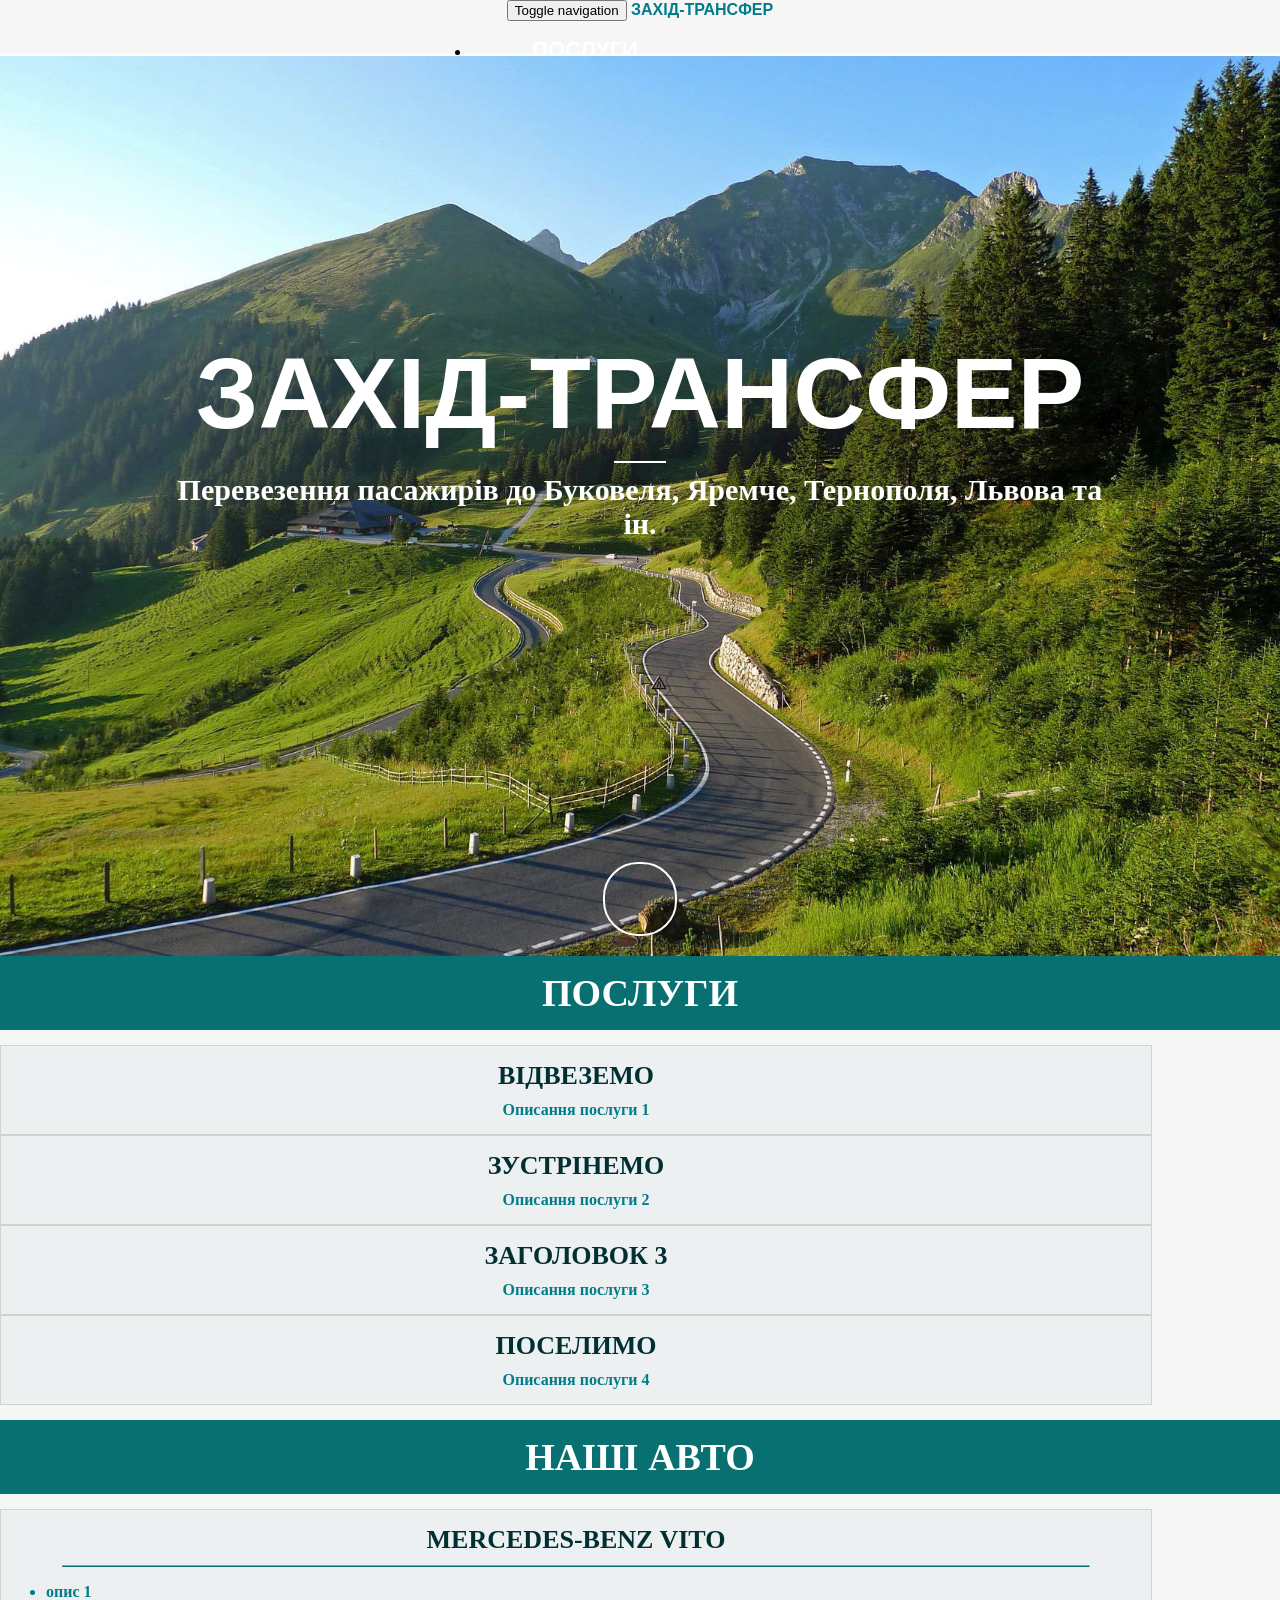
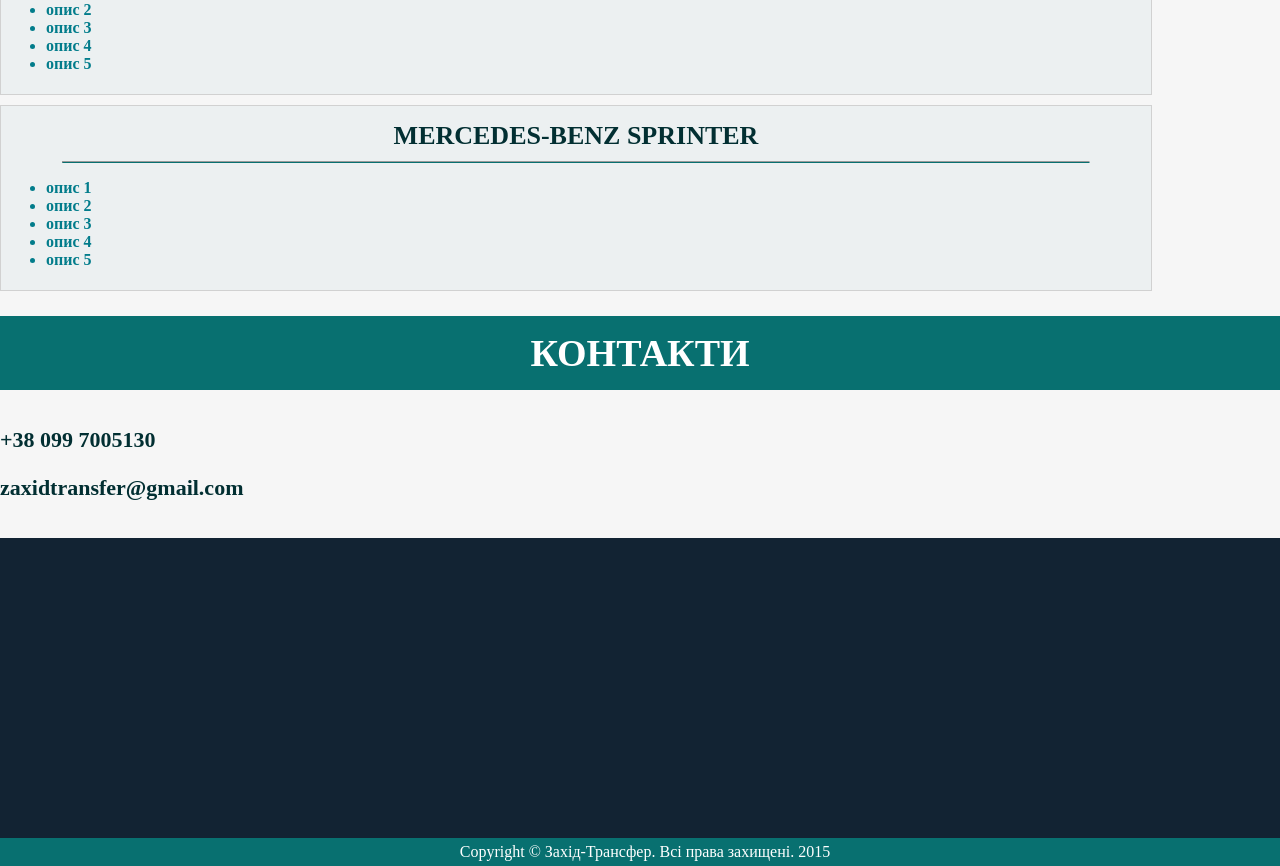
==== commit a65ff92c: "finished slider, updated respon" ====
--- a/index.html
+++ b/index.html
@@ -119,17 +119,18 @@
                  <h2>Наші авто</h2>
              </div>
         <div class="container">
-            <div class="col-xs-12 col-sm-6 col-md-push-1 col-md-5 col-lg-push-1 col-lg-5">
+            <div class="col-xs-12 col-sm-6 col-md-6 col-lg-6">
             <div class="car-block">
               <div class="fotorama"
               data-fit="cover" 
               data-width="100%"
-              data-ratio="5/3" 
+              data-ratio="4/3" 
               data-allowfullscreen="true" 
               data-nav="thumbs" 
               data-thumbheight="40px">
                   <a href="img/cars/car1.jpg" data-thumb="img/cars/car1_thumb.jpg"></a>
                   <a href="img/cars/car1_2.jpg" data-thumb="img/cars/car1_2_thumb.jpg"></a>
+                  <a href="img/cars/car1_3.jpg" data-thumb="img/cars/car1_3_thumb.jpg"></a>
               </div>
               <h3>MERCEDES-BENZ VITO</h3>
               <hr>
@@ -144,17 +145,17 @@
               </h4>
             </div>  
           </div>
-          <div class="col-xs-12 col-sm-6 col-md-push-1 col-md-5 col-lg-push-1 col-lg-5">
+          <div class="col-xs-12 col-sm-6 col-md-6 col-lg-6">
           <div class="car-block">
               <div class="fotorama"
               data-fit="cover" 
               data-width="100%"
-              data-ratio="5/3" 
+              data-ratio="4/3" 
               data-allowfullscreen="true" 
               data-nav="thumbs" 
               data-thumbheight="40px">
-                  <a href="img/cars/car2.jpg" data-thumb="img/cars/car2.jpg"></a>
-                  <a href="img/cars/car2.jpg" data-thumb="img/cars/car2.jpg"></a>
+                  <a href="img/cars/car2.jpg" data-thumb="img/cars/car2_thumb.jpg"></a>
+                  <a href="img/cars/car2_2.jpg" data-thumb="img/cars/car2_2_thumb.jpg"></a>
               </div>
               <h3>MERCEDES-BENZ SPRINTER</h3>
               <hr>
--- a/css/style.css
+++ b/css/style.css
@@ -96,9 +96,10 @@
 .navbar .navbar-nav {             /*Centring menu */
 	display: inline-block;
 	float: none;
+	margin-left: -150px;
 } 
 .navbar-default .nav > li>a {
-	margin: 0 50px;
+	padding: 15px 50px;
 }
 .navbar-default {                                    /*menu main settings*/
 	border-bottom: 2px solid lightgrey;
--- a/css/media.css
+++ b/css/media.css
@@ -8,15 +8,25 @@
 	.container{
 	width: 90%;
 	}
+	.navbar .navbar-nav {
+	margin-left: -150px;
+	} 
 }
 @media only screen and (max-width : 1024px) {
+	.navbar .navbar-nav {
+	margin-left: -40px;
+	}
+	.header-caption{
+	max-width: 90%;
+	}
+	.header-caption #mainHeading{
+		font-size: 80px;
+	}
+	.header-caption #mainDescription{
+		font-size: 28px;
+	} 
 	.navbar-default .nav > li>a {
-	margin: 0 20px;
-	}
-}
-@media only screen and (max-width : 860px) {
-	.navbar-default .nav > li>a {
-	margin: 0 10px;
+	padding: 15px 30px;
 	}
 }
 /* Small Devices, Tablets */
@@ -27,9 +37,11 @@
 	}
 	.navbar .navbar-nav {
 		width: 100%;
+		margin-left: 0;
 	}
 	.navbar-default .nav > li>a,
 	.navbar-default .nav>li>a:focus {
+		width: 100%;
 		color: lightslategrey;
 		border-bottom: 2px solid transparent;
 	}
@@ -52,7 +64,7 @@
 	}
 	.header-caption{
 	max-width: 80%;
-	top: 25%;
+	top: 35%;
 	}
 	.header-caption #mainHeading{
 		font-size: 50px;
@@ -95,7 +107,7 @@
 	}
 	.header-caption{
 	max-width: 90%;
-	top: 20%;
+	top: 30%;
 	}
 	.header-caption #mainHeading {
     font-size: 38px;
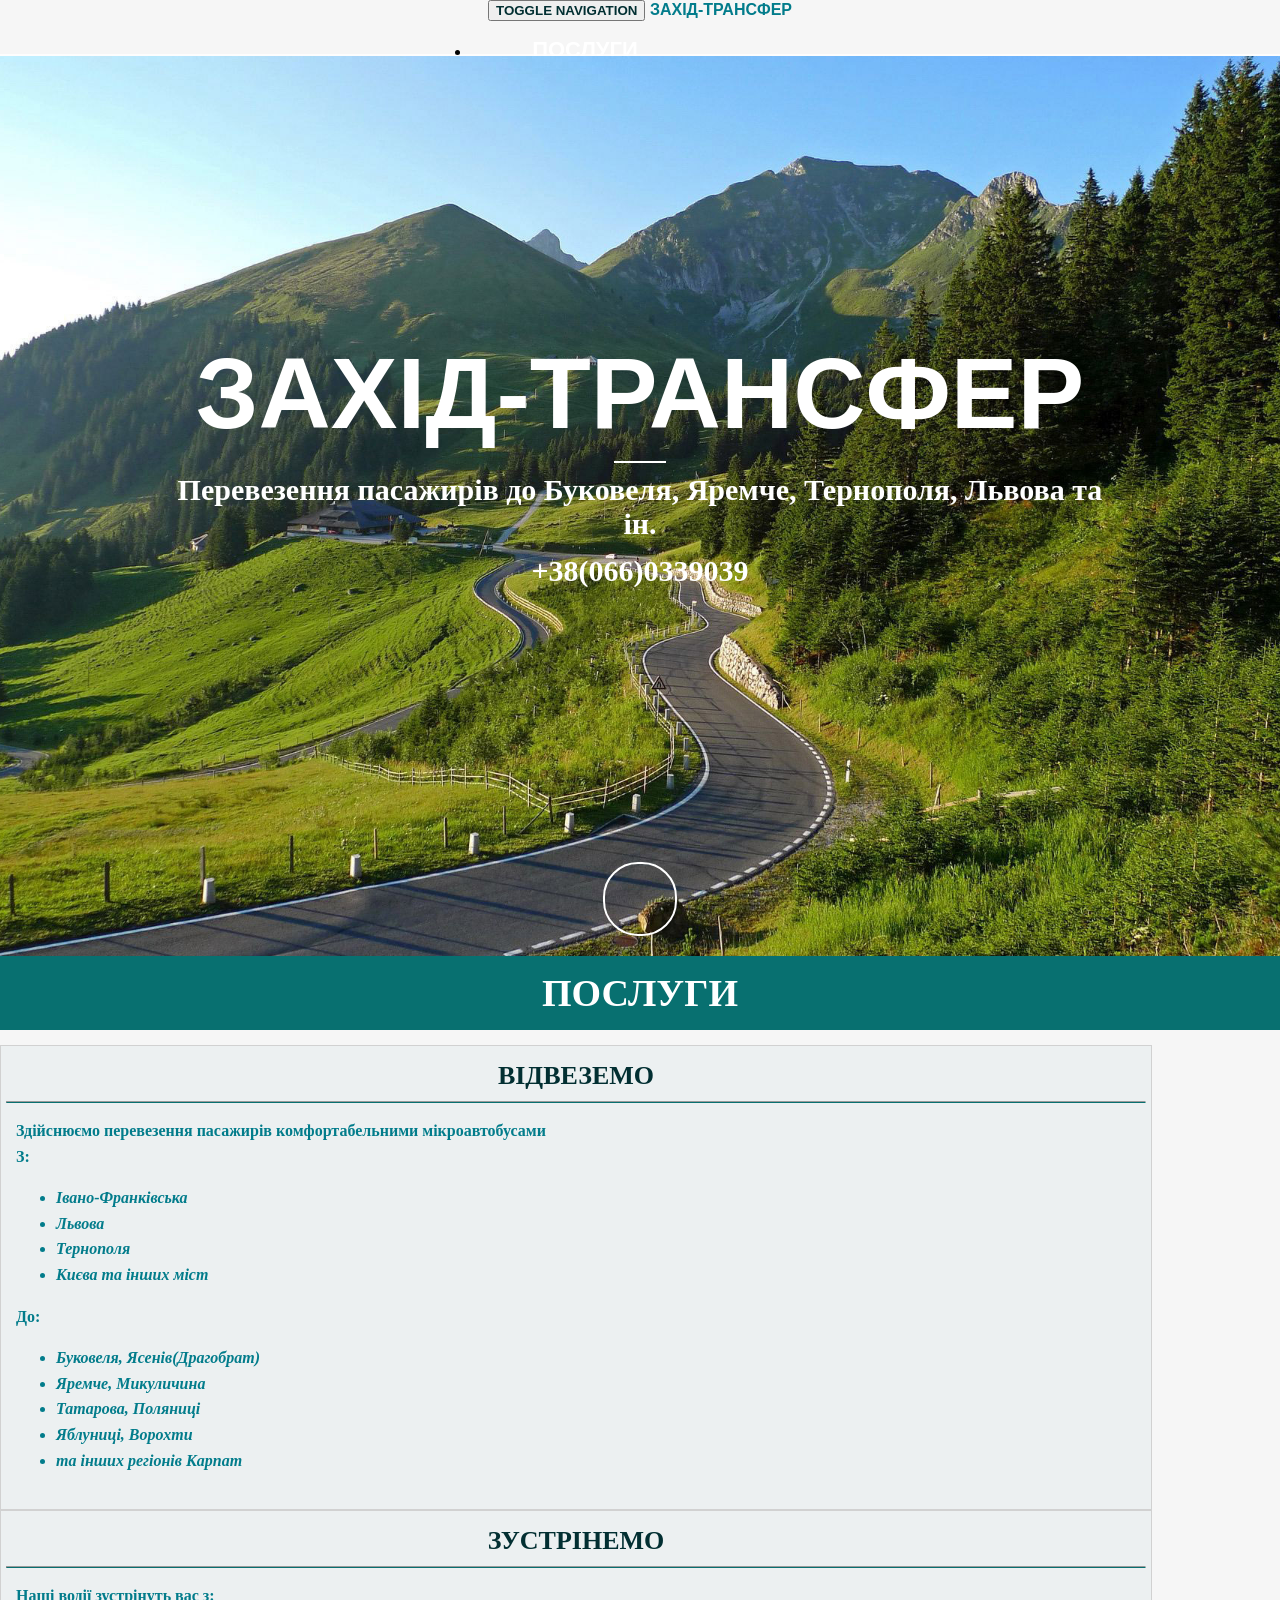
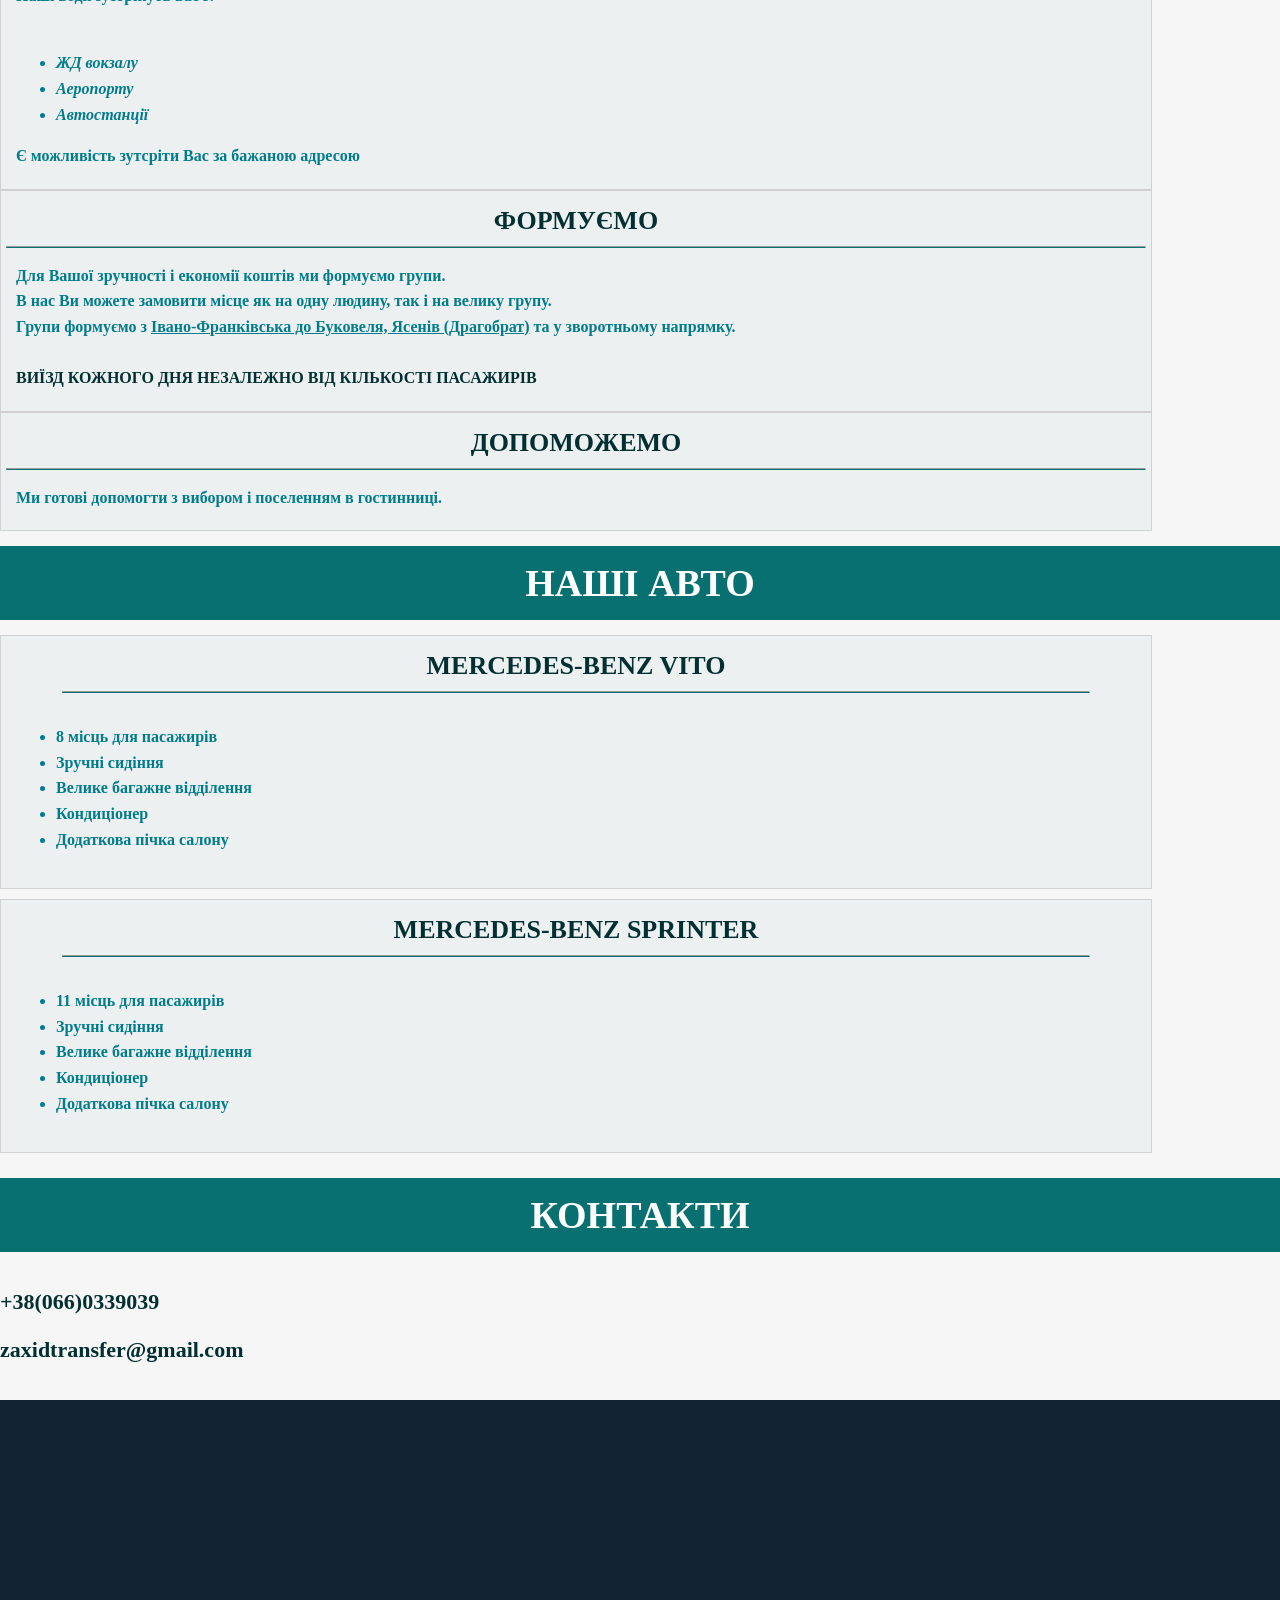
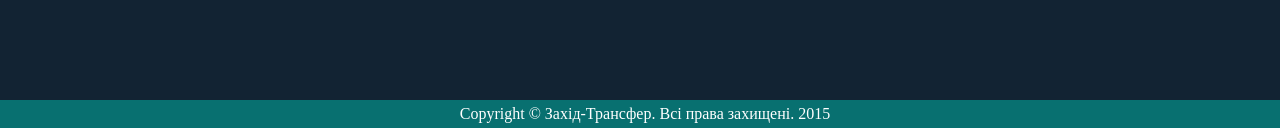
==== commit 07816a96: "finished" ====
--- a/index.html
+++ b/index.html
@@ -66,7 +66,8 @@
       <div class="header-caption">
           <h1 id="mainHeading">Захід-Трансфер</h1>
           <hr>
-          <h2 id="mainDescription">Перевезення пасажирів до Буковеля, Яремче, Тернополя, Львова та ін.</h2>
+          <h2 id="mainDescription">Перевезення пасажирів до Буковеля, Яремче, Тернополя, Львова та ін.<br>
+          <span id="contact-phone">+38(066)0339039</span></h2>
       </div>
       <a href="#service" class="btn btn-default btn-circle center-abs"><i class="fa fa-angle-double-down"></i></a>
   </div>
@@ -86,28 +87,57 @@
             <div class="service-block">
                 <div class="service-icon"></div>
                 <h3>Відвеземо</h3>
-                <h4>Описання послуги 1</h4>
+                <hr>
+                <h4>Здійснюємо перевезення пасажирів комфортабельними мікроавтобусами 
+                <br><b>З: </b> 
+                <ul class="text-li-italic">
+                  <li>Івано-Франківська</li>
+                  <li>Львова</li>
+                  <li>Тернополя</li>
+                  <li>Києва та інших міст</li>
+                </ul>
+                <b>До:</b> 
+                <ul class="text-li-italic">
+                  <li>Буковеля, Ясенів(Драгобрат)</li>
+                  <li>Яремче, Микуличина</li>
+                  <li>Татарова, Поляниці</li>
+                  <li>Яблуниці, Ворохти</li>
+                  <li>та інших регіонів Карпат</li>
+                </ul></h4>
              </div>
         </div>
      <div class="col-xs-12 col-sm-6 col-md-3 col-lg-3">
         <div class="service-block">
              <div class="service-icon"></div>
              <h3>Зустрінемо</h3>
-             <h4>Описання послуги 2</h4>
+             <hr>
+             <h4>Наші водії зустрінуть вас з:
+             <ul class="text-li-italic">
+             <br>
+               <li>ЖД вокзалу</li>
+               <li>Аеропорту</li>
+               <li>Автостанції</li>
+             </ul>
+             Є можливість зутсріти Вас за бажаною адресою</h4>
          </div>
      </div>
      <div class="col-xs-12 col-sm-6 col-md-3 col-lg-3">
         <div class="service-block">
              <div class="service-icon"></div>
-             <h3>ЗАГОЛОВОК 3</h3>
-             <h4>Описання послуги 3</h4>
+             <h3>Формуємо</h3>
+             <hr>
+             <h4>Для Вашої зручності і економії коштів ми формуємо групи. 
+             <br>В нас Ви можете замовити місце як на одну людину, так і на велику групу.
+             <br>Групи формуємо з <b><u>Івано-Франківська до Буковеля, Ясенів (Драгобрат)</u></b> та у зворотньому напрямку.
+             <br><span><br>Виїзд кожного дня незалежно від кількості пасажирів</span></h4>
          </div>
      </div>
      <div class="col-xs-12 col-sm-6 col-md-3 col-lg-3 ">
          <div class="service-block">
              <div class="service-icon"></div>
-             <h3>Поселимо</h3>
-             <h4>Описання послуги 4</h4>
+             <h3>Допоможемо</h3>
+             <hr>
+             <h4>Ми готові допомогти з вибором і поселенням в гостинниці.</h4>
          </div>
      </div>
      </div>
@@ -136,11 +166,11 @@
               <hr>
               <h4>
                 <ul>
-                  <li>опис 1</li>
-                  <li>опис 2</li>
-                  <li>опис 3</li>
-                  <li>опис 4</li>
-                  <li>опис 5</li>
+                  <li>8 місць для пасажирів</li>
+                  <li>Зручні сидіння</li>
+                  <li>Велике багажне відділення</li>
+                  <li>Кондиціонер</li>
+                  <li>Додаткова пічка салону</li>
                 </ul>
               </h4>
             </div>  
@@ -161,11 +191,11 @@
               <hr>
               <h4>
                 <ul>
-                  <li>опис 1</li>
-                  <li>опис 2</li>
-                  <li>опис 3</li>
-                  <li>опис 4</li>
-                  <li>опис 5</li>
+                  <li>11 місць для пасажирів</li>
+                  <li>Зручні сидіння</li>
+                  <li>Велике багажне відділення</li>
+                  <li>Кондиціонер</li>
+                  <li>Додаткова пічка салону</li>
                 </ul>
               </h4>
             </div>  
@@ -181,7 +211,7 @@
         <div class="container">
             <div class="col-xs-12 col-sm-4 col-sm-offset-2 col-md-4 col-md-offset-2 col-lg-4 col-lg-offset-2  text-center">
                 <i class="fa fa-phone-square fa-5x wow bounceInLeft"></i>
-                <p>+38 099 7005130</p>
+                <p>+38(066)0339039</p>
             </div>
             <div class="col-xs-12 col-sm-4 col-md-4 col-lg-4 text-center">
                 <a id="contacts-email" href="mailto:zaxidtransfer@gmail.com?subject=Трансфер">
@@ -193,7 +223,7 @@
 </main>
 <!--Google Map-->
 <div class="google-map-wrapper">
-  <iframe id="google-map" src="https://www.google.com/maps/embed?pb=!1m14!1m12!1m3!1d12711.915509097416!2d24.42436735463584!3d48.354023826238155!2m3!1f0!2f0!3f0!3m2!1i1024!2i768!4f13.1!5e1!3m2!1sru!2sua!4v1439067214244" allowfullscreen></iframe>
+  <iframe id="google-map" src="https://www.google.com/maps/embed?pb=!1m18!1m12!1m3!1d3296.960711045559!2d24.418028999999997!3d48.353261599999996!2m3!1f0!2f0!3f0!3m2!1i1024!2i768!4f13.1!3m3!1m2!1s0x4737187acb6275c7%3A0xacf8b2548324cc73!2z0JHRg9C60L7QstC10LvRjA!5e1!3m2!1sru!2sua!4v1439635074954" frameborder="0" allowfullscreen></iframe>
 </div>
 
 <!--Footer-->
--- a/css/style.css
+++ b/css/style.css
@@ -210,7 +210,12 @@
 }
 .header-caption #mainDescription{
 	font-size: 30px;
-	}                                                                  /* End header */
+	}   
+#contact-phone{
+	color: #fff;
+	font-weight: bold;
+	line-height: 2em;
+	}                                                               /* End header */
 
 .btn{                                                 /*Scroll-down Button*/
 	bottom: 20px;
@@ -283,6 +288,9 @@
 	color: #022F32;
 }
  h4{
+ 	padding: 5px 10px;
+ 	line-height: 1.6em;
+ 	text-align: left;
 	color: #027C8B;
 }
 .container{
@@ -295,6 +303,14 @@
 	padding: 5px;
 	border: 1px solid #d1d1d1;
 	text-align: center;
+}
+.text-li-italic{
+	font-style: italic;
+}
+span {
+	font-weight: bold;
+	text-transform: uppercase;
+	color: #022F32;
 }
 												/* Cars */
 .car-block{
@@ -333,7 +349,6 @@
 }
 h1, h2, h3, h4, h5, h6 {
 	margin: 10px 0;
-	word-wrap: break-word;
 }                                                    /* End section */
 
 
--- a/css/media.css
+++ b/css/media.css
@@ -132,7 +132,7 @@
 @media only screen and (max-height : 480px) {/*HEIGHT FOR LANDSCAPE MODE */
 	.header-caption{
 	max-width: 90%;
-	top: 25%;
+	top: 20%;
 	}
 	#mainHeading{
 	font-size: 20px;
@@ -144,7 +144,7 @@
 @media only screen and (max-height : 320px) {
 	.header-caption{
 	max-width: 90%;
-	top: 25%;
+	top: 20%;
 	}
 	#mainHeading{
 	font-size: 20px;
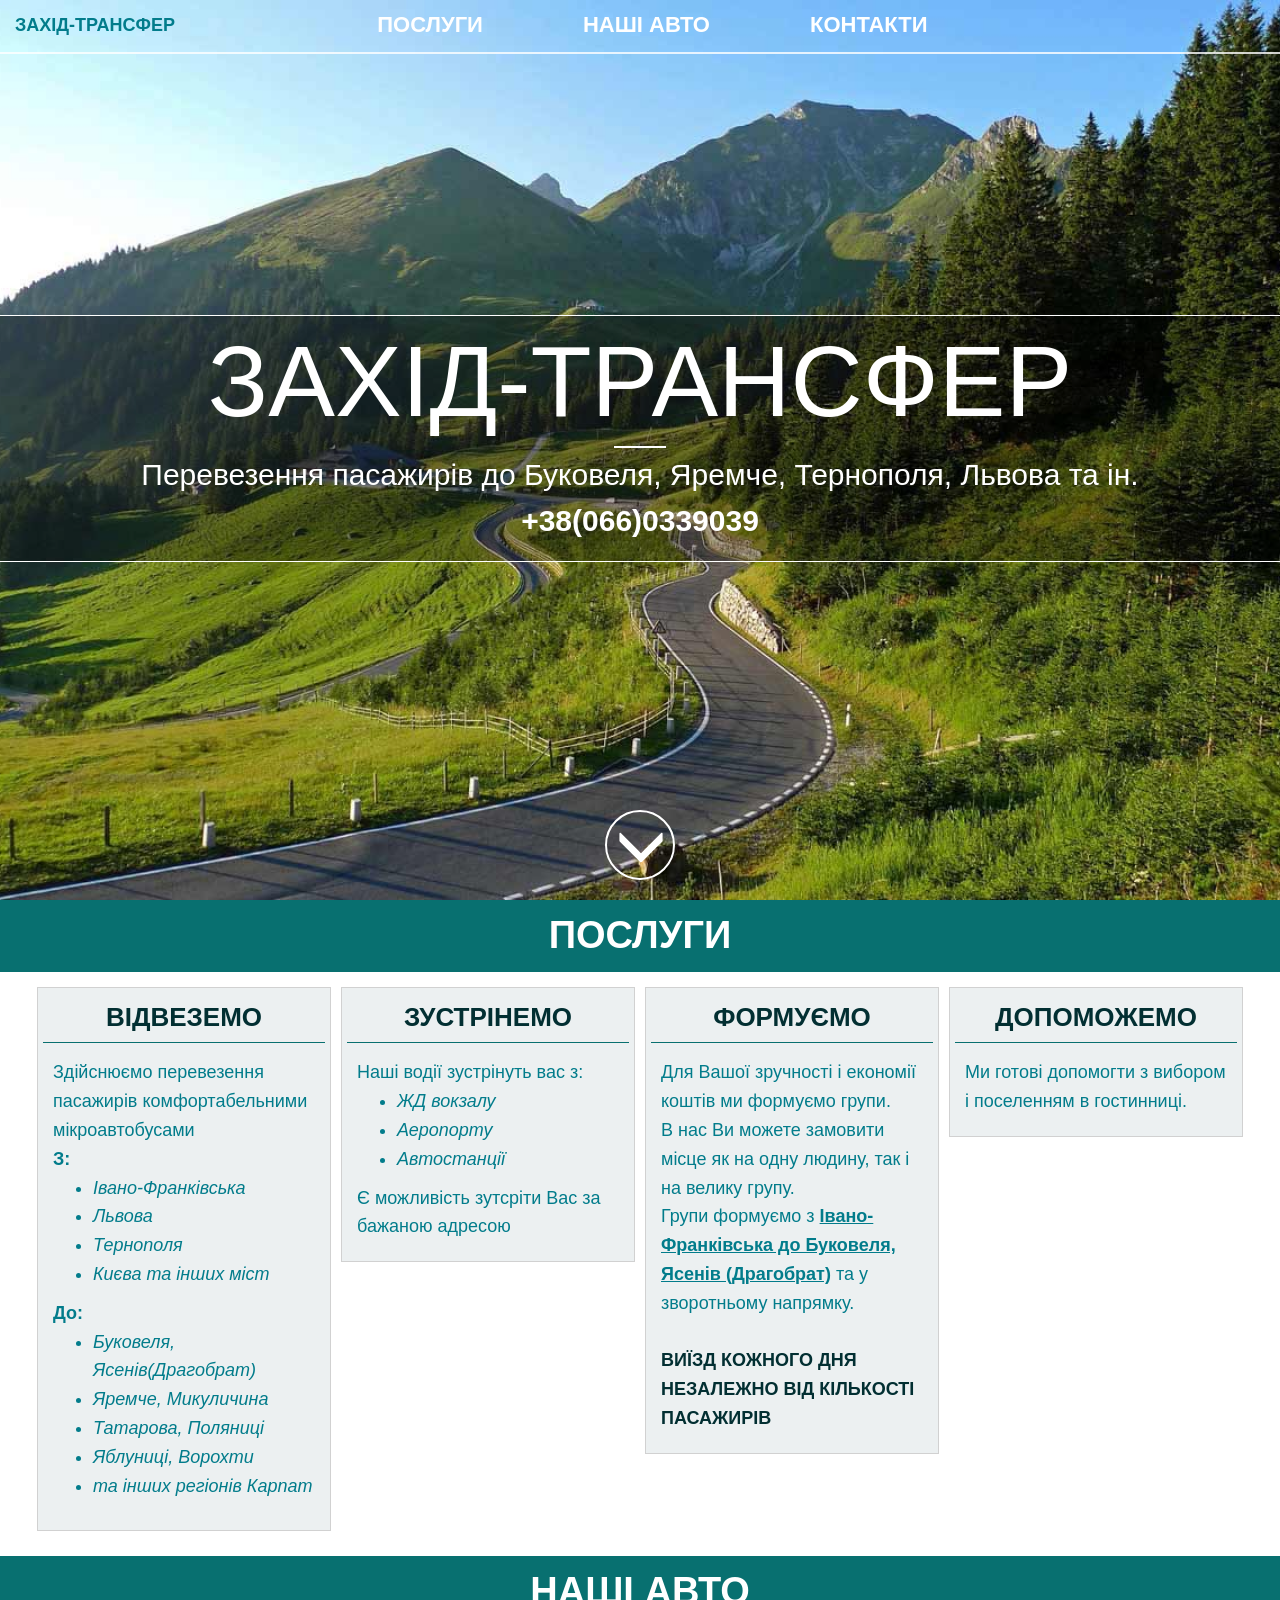
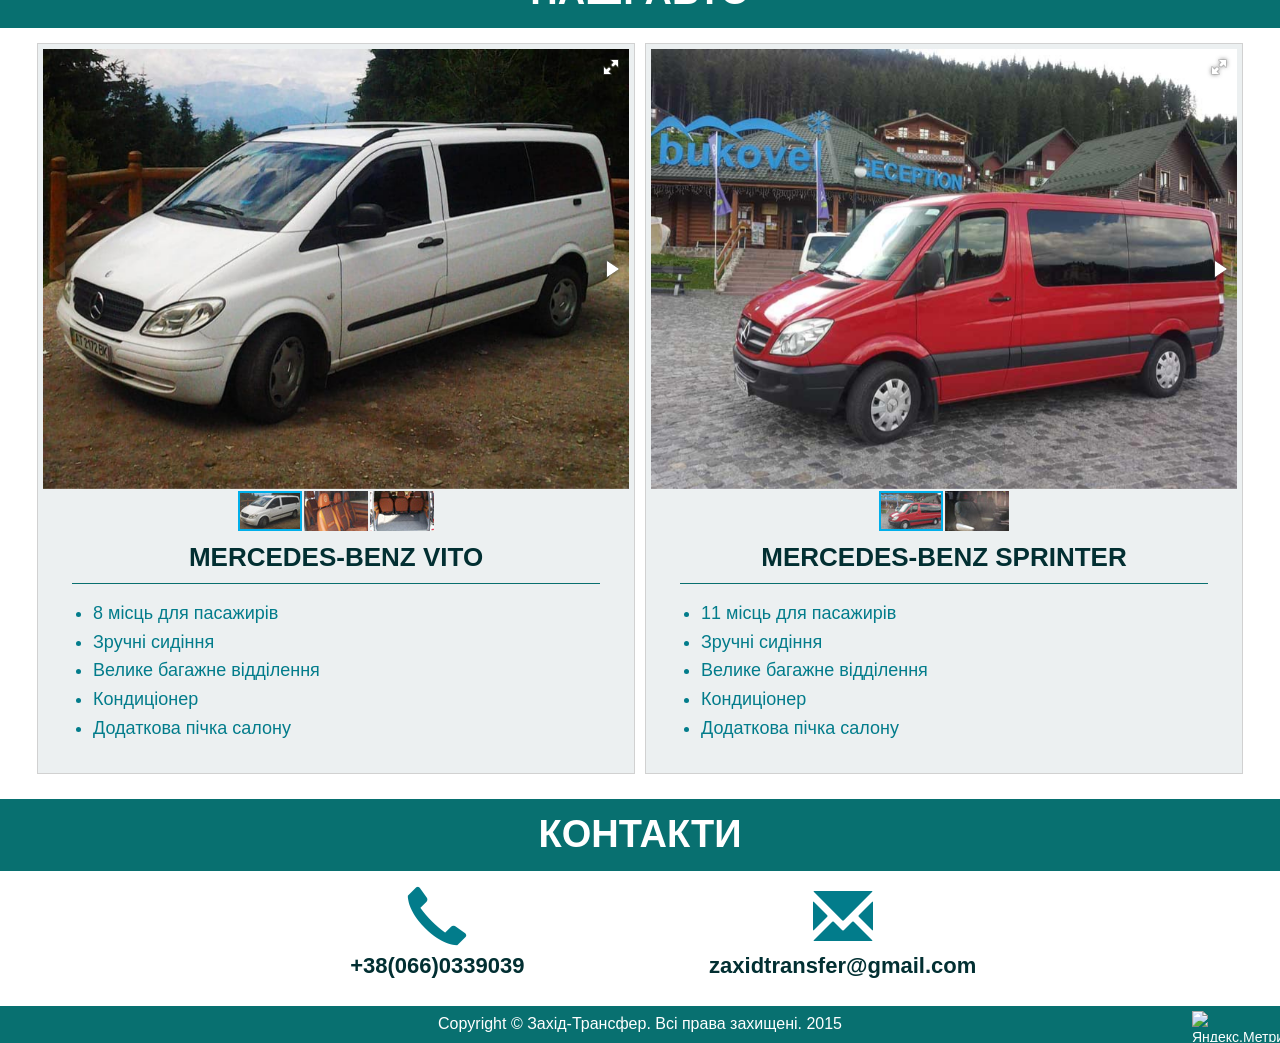
==== commit a269febc: "loaded final version" ====
--- a/index.html
+++ b/index.html
@@ -1,245 +1,287 @@
-<!DOCTYPE html>
-<html lang="uk">
-<head>
-	<meta charset="utf-8">
-	<meta http-equiv="X-UA-Compatible" content="IE=edge">
-	<meta name="viewport" content="width=device-width, initial-scale=1">
-	<!-- The above 3 meta tags *must* come first in the head; any other head content must come *after* these tags -->
-	<title>Захід-Трансфер - Перевезення пасажирів до Буковеля, Яблуниці, Драгобрат, Яремче</title>
-	<!--For search systems-->
-	<meta name="description" content="Перевезення пасажирів до Буковеля, Драгобрат, Ясеня, Яблуниці, Поляниці, Микуличин, Татарів, Львова, Тернополя, Мікроавтобус 8, 11 місць">
-	<meta name="keywords" content="трансфер до буковель, трансфер, перевезення пасажирів, буковель, Драгобрат, Ясеня, Яблуниця, Поляниця, Микуличин, Татарів, Львів, Тернопіль, мікроавтобус, кондиціонер"> 
-	<!-- Bootstrap -->
-	<link href="css/bootstrap.css" rel="stylesheet">
-	<!--Adding CSS-->
-	<link rel="stylesheet" href="css/style.css">
-	<link rel="stylesheet" href="css/media.css">	
-  <link rel="stylesheet" href="css/animate.min.css">
-  <link rel="stylesheet" href="css/fotorama.css">
-  <link rel="stylesheet" href="css/font-awesome.min.css">
-  <link rel="shortcut icon" href="img/favicon/favicon.ico" type="image/x-icon">
-  <!-- HTML5 shim and Respond.js for IE8 support of HTML5 elements and media queries -->
-  <!-- WARNING: Respond.js doesn't work if you view the page via file:// -->
-    <!--[if lt IE 9]>
-      <script src="https://oss.maxcdn.com/html5shiv/3.7.2/html5shiv.min.js"></script>
-      <script src="https://oss.maxcdn.com/respond/1.4.2/respond.min.js"></script>
-      <![endif]-->
-  </head>
-  <body id="page-top">
-      <!--START MENU-->
-      <nav id="mainNav" class="navbar navbar-default navbar-fixed-top">
-        <div class="container-fluid">
-          <!-- Brand and toggle get grouped for better mobile display -->
-          <div class="navbar-header">
-              <button type="button" class="navbar-toggle collapsed" data-toggle="collapse" data-target="#bs-example-navbar-collapse-1">
-                  <span class="sr-only">Toggle navigation</span>
-                  <span class="icon-bar"></span>
-                  <span class="icon-bar"></span>
-                  <span class="icon-bar"></span>
-              </button>
-              <a class="navbar-brand page-scroll" href="#page-top">Захід-Трансфер</a>
-          </div>
-
-          <!-- Collect the nav links, forms, and other content for toggling -->   			
-          <div class="collapse navbar-collapse" id="bs-example-navbar-collapse-1">
-           <ul class="nav navbar-nav navbar-center">
-              <li>
-                  <a class="page-scroll" href="#service">Послуги</a>
-              </li>
-              <li>
-                  <a class="page-scroll" href="#cars">Наші авто</a>
-              </li>
-              <li>
-                  <a class="page-scroll" href="#contacts">Контакти</a>
-              </li>
-          </ul>
-      </div>
-      <!-- /.navbar-collapse -->
-  </div>
-  <!-- /.container-fluid -->
-</nav>
-<!--End nav-->
-<header>
- <!-- Wrapper for slides -->
- <div class="header-inner">
-    <div id="scrollAnimation" class="header-bg header-fill">
-      <div class="header-caption">
-          <h1 id="mainHeading">Захід-Трансфер</h1>
-          <hr>
-          <h2 id="mainDescription">Перевезення пасажирів до Буковеля, Яремче, Тернополя, Львова та ін.<br>
-          <span id="contact-phone">+38(066)0339039</span></h2>
-      </div>
-      <a href="#service" class="btn btn-default btn-circle center-abs"><i class="fa fa-angle-double-down"></i></a>
-  </div>
-</div>
-</header>
-<!--End header-->
-<!--Main-->
-<main>
-   <!--Section Services-->
-   <section id="service">
-         <div class="section-header">
-             <h2>Послуги</h2>
-         </div>
-     <!--List of services-->
-     <div class="container">
-         <div class="col-xs-12 col-sm-6 col-md-3 col-lg-3">
-            <div class="service-block">
-                <div class="service-icon"></div>
-                <h3>Відвеземо</h3>
-                <hr>
-                <h4>Здійснюємо перевезення пасажирів комфортабельними мікроавтобусами 
-                <br><b>З: </b> 
-                <ul class="text-li-italic">
-                  <li>Івано-Франківська</li>
-                  <li>Львова</li>
-                  <li>Тернополя</li>
-                  <li>Києва та інших міст</li>
-                </ul>
-                <b>До:</b> 
-                <ul class="text-li-italic">
-                  <li>Буковеля, Ясенів(Драгобрат)</li>
-                  <li>Яремче, Микуличина</li>
-                  <li>Татарова, Поляниці</li>
-                  <li>Яблуниці, Ворохти</li>
-                  <li>та інших регіонів Карпат</li>
-                </ul></h4>
-             </div>
-        </div>
-     <div class="col-xs-12 col-sm-6 col-md-3 col-lg-3">
-        <div class="service-block">
-             <div class="service-icon"></div>
-             <h3>Зустрінемо</h3>
-             <hr>
-             <h4>Наші водії зустрінуть вас з:
-             <ul class="text-li-italic">
-             <br>
-               <li>ЖД вокзалу</li>
-               <li>Аеропорту</li>
-               <li>Автостанції</li>
-             </ul>
-             Є можливість зутсріти Вас за бажаною адресою</h4>
-         </div>
-     </div>
-     <div class="col-xs-12 col-sm-6 col-md-3 col-lg-3">
-        <div class="service-block">
-             <div class="service-icon"></div>
-             <h3>Формуємо</h3>
-             <hr>
-             <h4>Для Вашої зручності і економії коштів ми формуємо групи. 
-             <br>В нас Ви можете замовити місце як на одну людину, так і на велику групу.
-             <br>Групи формуємо з <b><u>Івано-Франківська до Буковеля, Ясенів (Драгобрат)</u></b> та у зворотньому напрямку.
-             <br><span><br>Виїзд кожного дня незалежно від кількості пасажирів</span></h4>
-         </div>
-     </div>
-     <div class="col-xs-12 col-sm-6 col-md-3 col-lg-3 ">
-         <div class="service-block">
-             <div class="service-icon"></div>
-             <h3>Допоможемо</h3>
-             <hr>
-             <h4>Ми готові допомогти з вибором і поселенням в гостинниці.</h4>
-         </div>
-     </div>
-     </div>
-
- </section>
- <!--Section Cars-->
- <section id="cars">
-             <div class="section-header">
-                 <h2>Наші авто</h2>
-             </div>
-        <div class="container">
-            <div class="col-xs-12 col-sm-6 col-md-6 col-lg-6">
-            <div class="car-block">
-              <div class="fotorama"
-              data-fit="cover" 
-              data-width="100%"
-              data-ratio="4/3" 
-              data-allowfullscreen="true" 
-              data-nav="thumbs" 
-              data-thumbheight="40px">
-                  <a href="img/cars/car1.jpg" data-thumb="img/cars/car1_thumb.jpg"></a>
-                  <a href="img/cars/car1_2.jpg" data-thumb="img/cars/car1_2_thumb.jpg"></a>
-                  <a href="img/cars/car1_3.jpg" data-thumb="img/cars/car1_3_thumb.jpg"></a>
-              </div>
-              <h3>MERCEDES-BENZ VITO</h3>
-              <hr>
-              <h4>
-                <ul>
-                  <li>8 місць для пасажирів</li>
-                  <li>Зручні сидіння</li>
-                  <li>Велике багажне відділення</li>
-                  <li>Кондиціонер</li>
-                  <li>Додаткова пічка салону</li>
-                </ul>
-              </h4>
-            </div>  
-          </div>
-          <div class="col-xs-12 col-sm-6 col-md-6 col-lg-6">
-          <div class="car-block">
-              <div class="fotorama"
-              data-fit="cover" 
-              data-width="100%"
-              data-ratio="4/3" 
-              data-allowfullscreen="true" 
-              data-nav="thumbs" 
-              data-thumbheight="40px">
-                  <a href="img/cars/car2.jpg" data-thumb="img/cars/car2_thumb.jpg"></a>
-                  <a href="img/cars/car2_2.jpg" data-thumb="img/cars/car2_2_thumb.jpg"></a>
-              </div>
-              <h3>MERCEDES-BENZ SPRINTER</h3>
-              <hr>
-              <h4>
-                <ul>
-                  <li>11 місць для пасажирів</li>
-                  <li>Зручні сидіння</li>
-                  <li>Велике багажне відділення</li>
-                  <li>Кондиціонер</li>
-                  <li>Додаткова пічка салону</li>
-                </ul>
-              </h4>
-            </div>  
-          </div>  
-        </div>
-        
-</section>
-<!--Section Contacts-->
-<section id="contacts">
-     <div class="section-header">
-         <h2>Контакти</h2>
-     </div>
-        <div class="container">
-            <div class="col-xs-12 col-sm-4 col-sm-offset-2 col-md-4 col-md-offset-2 col-lg-4 col-lg-offset-2  text-center">
-                <i class="fa fa-phone-square fa-5x wow bounceInLeft"></i>
-                <p>+38(066)0339039</p>
-            </div>
-            <div class="col-xs-12 col-sm-4 col-md-4 col-lg-4 text-center">
-                <a id="contacts-email" href="mailto:zaxidtransfer@gmail.com?subject=Трансфер">
-                    <i class="fa fa-envelope-o fa-5x wow bounceInRight"></i>
-                    <p>zaxidtransfer@gmail.com</p></a>
-                </div>
-            </div>
-</section>
-</main>
-<!--Google Map-->
-<div class="google-map-wrapper">
-  <iframe id="google-map" src="https://www.google.com/maps/embed?pb=!1m18!1m12!1m3!1d3296.960711045559!2d24.418028999999997!3d48.353261599999996!2m3!1f0!2f0!3f0!3m2!1i1024!2i768!4f13.1!3m3!1m2!1s0x4737187acb6275c7%3A0xacf8b2548324cc73!2z0JHRg9C60L7QstC10LvRjA!5e1!3m2!1sru!2sua!4v1439635074954" frameborder="0" allowfullscreen></iframe>
-</div>
-
-<!--Footer-->
-<footer>
-        <p class="copyright">Copyright © Захід-Трансфер. Всі права захищені. 2015</p>
-</footer>
-<!-- jQuery -->
-<script src="js/jquery.js"></script>
-
-<!-- Bootstrap Core JavaScript -->
-<script src="js/bootstrap.min.js"></script>
-
-<!-- Plugin JavaScript -->
-<!-- Script to Activate the Carousel -->
-<script src="js/animation.js"></script>
-<script src="js/fotorama.js"></script>
-<script src="js/wow.min.js"></script>
-</body>
+<!DOCTYPE html>
+<html lang="uk">
+<head>
+	<meta charset="utf-8">
+	<meta http-equiv="X-UA-Compatible" content="IE=edge">
+	<meta name="viewport" content="width=device-width, initial-scale=1">
+	<!-- The above 3 meta tags *must* come first in the head; any other head content must come *after* these tags -->
+	<title>Захід-Трансфер - Перевезення пасажирів до Буковеля, Яблуниці, Драгобрат, Яремче</title>
+	<!--For search systems-->
+	<meta name="description" content="Трансфер до Буковеля, Яблуниці, Драгобрат, Яремче, Ясенів, Тернополя, Львова Івано-Франківська. Мікроавтобус 8, 11 місць. Моб: +380660339039 - Захід-Трансфер">
+	<meta name="keywords" content="трансфер до буковеля, трансфер, пасажирські перевезення, перевезення пасажирів, буковель, Драгобрат, Ясеня, Яблуниця, Поляниця, Микуличин, Татарів, Львів, Тернопіль, Івано-Франківськ, мікроавтобус, кондиціонер"> 
+	<!-- Bootstrap -->
+	<link href="css/bootstrap.min.css" rel="stylesheet">
+<!--<link rel="stylesheet" href="//netdna.bootstrapcdn.com/bootstrap/3.3.2/css/bootstrap.min.css">-->
+		<!--Fotorama-->
+		<link href="css/fotorama.css" rel="stylesheet">
+<!--	<link  href="http://cdnjs.cloudflare.com/ajax/libs/fotorama/4.6.4/fotorama.css" rel="stylesheet">-->
+	<!--Adding CSS-->
+	<link rel="stylesheet" href="css/style.css">	
+  <link rel="shortcut icon" href="img/favicon/favicon.png" type="image/png">
+  <!-- HTML5 shim and Respond.js for IE8 support of HTML5 elements and media queries -->
+  <!-- WARNING: Respond.js doesn't work if you view the page via file:// -->
+    <!--[if lt IE 9]>
+      <script src="https://oss.maxcdn.com/html5shiv/3.7.2/html5shiv.min.js"></script>
+      <script src="https://oss.maxcdn.com/respond/1.4.2/respond.min.js"></script>
+      <![endif]-->
+<!-- Yandex.Metrika counter -->
+<script type="text/javascript">
+    (function (d, w, c) {
+        (w[c] = w[c] || []).push(function() {
+            try {
+                w.yaCounter31985436 = new Ya.Metrika({
+                    id:31985436,
+                    clickmap:true,
+                    trackLinks:true,
+                    accurateTrackBounce:true,
+                    webvisor:true,
+                    trackHash:true
+                });
+            } catch(e) { }
+        });
+        var n = d.getElementsByTagName("script")[0],
+            s = d.createElement("script"),
+            f = function () { n.parentNode.insertBefore(s, n); };
+        s.type = "text/javascript";
+        s.async = true;
+        s.src = "https://mc.yandex.ru/metrika/watch.js";
+        if (w.opera == "[object Opera]") {
+            d.addEventListener("DOMContentLoaded", f, false);
+        } else { f(); }
+    })(document, window, "yandex_metrika_callbacks");
+</script>
+<noscript><div><img src="https://mc.yandex.ru/watch/31985436" style="position:absolute; left:-9999px;" alt="" /></div></noscript>
+<!-- /Yandex.Metrika counter -->
+<!--Google Analytics-->
+<script>
+  (function(i,s,o,g,r,a,m){i['GoogleAnalyticsObject']=r;i[r]=i[r]||function(){
+  (i[r].q=i[r].q||[]).push(arguments)},i[r].l=1*new Date();a=s.createElement(o),
+  m=s.getElementsByTagName(o)[0];a.async=1;a.src=g;m.parentNode.insertBefore(a,m)
+  })(window,document,'script','//www.google-analytics.com/analytics.js','ga');
+  ga('create', 'UA-66379077-1', 'auto');
+  ga('send', 'pageview');
+</script>
+  </head>
+ <body id="page-top">
+      <!--START MENU-->
+      <nav id="mainNav" class="navbar navbar-default navbar-fixed-top">
+        <div class="container-fluid">
+          <!-- Brand and toggle get grouped for better mobile display -->
+          <div class="navbar-header">
+              <button type="button" class="navbar-toggle collapsed" data-toggle="collapse" data-target="#bs-example-navbar-collapse-1">
+                  <span class="sr-only">Toggle navigation</span>
+                  <span class="icon-bar"></span>
+                  <span class="icon-bar"></span>
+                  <span class="icon-bar"></span>
+              </button>
+              <a itemprop="name" class="navbar-brand page-scroll" href="#page-top">Захід-Трансфер</a>
+          </div>
+
+          <!-- Collect the nav links, forms, and other content for toggling -->   			
+          <div class="collapse navbar-collapse" id="bs-example-navbar-collapse-1">
+           <ul class="nav navbar-nav navbar-center">
+              <li>
+                  <a class="page-scroll" href="#service">Послуги</a>
+              </li>
+              <li>
+                  <a class="page-scroll" href="#cars">Наші авто</a>
+              </li>
+              <li>
+                  <a class="page-scroll" href="#contacts">Контакти</a>
+              </li>
+          </ul>
+      </div>
+      <!-- /.navbar-collapse -->
+  </div>
+  <!-- /.container-fluid -->
+</nav>
+<!--End nav-->
+<header>
+ <!-- Wrapper for slides -->
+ <div class="header-inner">
+    <div id="scrollAnimation" class="header-bg header-fill">
+      <div class="header-caption">
+          <h1 itemprop="name" id="mainHeading">Захід-Трансфер</h1>
+          <hr>
+          <h2 id="mainDescription">Перевезення пасажирів до Буковеля, Яремче, Тернополя, Львова та ін.<br>
+           <span itemprop="telephone" id="contact-phone">+38(066)0339039</span></h2>
+      </div>
+      <a href="#service" class="btn btn-default btn-circle center-abs"><span class="glyphicon glyphicon-menu-down"></span></a>
+  </div>
+</div>
+</header>
+<!--End header-->
+<!--Main-->
+<main>
+   <!--Section Services-->
+      <section id="service">
+         <div class="section-header">
+             <h2>Послуги</h2>
+         </div>
+     <!--List of services-->
+     <div class="container">
+         <div id="service1" class="col-xs-12 col-sm-6 col-md-3 col-lg-3">
+            <div class="service-block">
+                <div class="service-icon"></div>
+                <h3>Відвеземо</h3>
+                <hr>
+                <h4>Здійснюємо перевезення пасажирів комфортабельними мікроавтобусами 
+                <br><b>З: </b> 
+                <ul class="text-li-italic">
+                  <li>Івано-Франківська</li>
+                  <li>Львова</li>
+                  <li>Тернополя</li>
+                  <li>Києва та інших міст</li>
+                </ul>
+                <b>До:</b> 
+                <ul class="text-li-italic">
+                  <li>Буковеля, Ясенів(Драгобрат)</li>
+                  <li>Яремче, Микуличина</li>
+                  <li>Татарова, Поляниці</li>
+                  <li>Яблуниці, Ворохти</li>
+                  <li>та інших регіонів Карпат</li>
+                </ul></h4>
+             </div>
+        </div>
+     <div id="service2" class="col-xs-12 col-sm-6 col-md-3 col-lg-3">
+        <div class="service-block">
+             <div class="service-icon"></div>
+             <h3>Зустрінемо</h3>
+             <hr>
+             <h4>Наші водії зустрінуть вас з:
+             <ul class="text-li-italic">
+               <li>ЖД вокзалу</li>
+               <li>Аеропорту</li>
+               <li>Автостанції</li>
+             </ul>
+             Є можливість зутсріти Вас за бажаною адресою</h4>
+         </div>
+     </div>
+     <div id="service3" class="col-xs-12 col-sm-6 col-md-3 col-lg-3">
+        <div class="service-block">
+             <div class="service-icon"></div>
+             <h3>Формуємо</h3>
+             <hr>
+             <h4>Для Вашої зручності і економії коштів ми формуємо групи. 
+             <br>В нас Ви можете замовити місце як на одну людину, так і на велику групу.
+             <br>Групи формуємо з <b><u>Івано-Франківська до Буковеля, Ясенів (Драгобрат)</u></b> та у зворотньому напрямку.
+             <br><span><br>Виїзд кожного дня незалежно від кількості пасажирів</span></h4>
+         </div>
+     </div>
+     <div id="service4" class="col-xs-12 col-sm-6 col-md-3 col-lg-3">
+         <div class="service-block">
+             <div class="service-icon"></div>
+             <h3>Допоможемо</h3>
+             <hr>
+             <h4>Ми готові допомогти з вибором і поселенням в гостинниці.</h4>
+         </div>
+     </div>
+     </div>
+ </section>
+ <!--Section Cars-->
+ <section id="cars">
+             <div class="section-header">
+                 <h2>Наші авто</h2>
+             </div>
+        <div class="container">
+            <div class="col-xs-12 col-sm-6 col-md-6 col-lg-6">
+            <div class="car-block">
+              <div class="fotorama"
+              data-allowfullscreen="true"
+data-width="100%" 
+		data-arrows="true"
+		data-click="true"
+ 		data-swipe="true"
+               data-nav="thumbs" 
+               data-thumbheight="40px">
+                  <a href="img/cars/car1.jpg" data-thumb="img/cars/car1_thumb.jpg"></a>
+                  <a href="img/cars/car1_2.jpg" data-thumb="img/cars/car1_2_thumb.jpg"></a>
+                  <a href="img/cars/car1_3.jpg" data-thumb="img/cars/car1_3_thumb.jpg"></a>
+              </div>
+              <h3>MERCEDES-BENZ VITO</h3>
+              <hr>
+              <h4>
+                <ul>
+                  <li>8 місць для пасажирів</li>
+                  <li>Зручні сидіння</li>
+                  <li>Велике багажне відділення</li>
+                  <li>Кондиціонер</li>
+                  <li>Додаткова пічка салону</li>
+                </ul>
+              </h4>
+            </div>  
+          </div>
+          <div class="col-xs-12 col-sm-6 col-md-6 col-lg-6">
+          <div class="car-block">
+              <div class="fotorama"
+data-width="100%" 
+              data-allowfullscreen="true"
+		data-arrows="true"
+		data-click="true"
+ 		data-swipe="true" 
+              data-nav="thumbs" 
+              data-thumbheight="40px">
+                  <a href="img/cars/car2.jpg" data-thumb="img/cars/car2_thumb.jpg"></a>
+                  <a href="img/cars/car2_2.jpg" data-thumb="img/cars/car2_2_thumb.jpg"></a>
+              </div>
+              <h3>MERCEDES-BENZ SPRINTER</h3>
+              <hr>
+              <h4>
+                <ul>
+                  <li>11 місць для пасажирів</li>
+                  <li>Зручні сидіння</li>
+                  <li>Велике багажне відділення</li>
+                  <li>Кондиціонер</li>
+                  <li>Додаткова пічка салону</li>
+                </ul>
+              </h4>
+            </div>  
+          </div>  
+        </div>
+        
+</section>
+<!--Section Contacts-->
+<section id="contacts">
+     <div class="section-header">
+         <h2>Контакти</h2>
+     </div>
+        <div class="container">
+            <div class="col-xs-12 col-sm-4 col-sm-offset-2 col-md-4 col-md-offset-2 col-lg-4 col-lg-offset-2  text-center">
+                <span class="glyphicon glyphicon-earphone icon-contact"></span>
+                <p itemprop="telephone">+38(066)0339039</p>
+            </div>
+            <div class="col-xs-12 col-sm-4 col-md-4 col-lg-4 text-center">
+                <a id="contacts-email" href="mailto:zaxidtransfer@gmail.com?subject=Трансфер">
+                    <span class="glyphicon glyphicon-envelope icon-contact"></span>
+                      <p itemprop="email">zaxidtransfer@gmail.com</p></a>
+                </div>
+            </div>
+</section>
+</main>
+<!--Footer-->
+<footer>
+        <p class="copyright">Copyright © Захід-Трансфер. Всі права захищені. 2015</p>
+<!-- Yandex.Metrika informer -->
+<a href="https://metrika.yandex.ua/stat/?id=31985436&amp;from=informer"
+target="_blank" rel="nofollow"><img src="https://informer.yandex.ru/informer/31985436/3_0_087070FF_087070FF_1_pageviews"
+style="display:block;position:absolute;bottom:1px;right:0;width:88px; height:31px; border:0;" alt="Яндекс.Метрика" title="Яндекс.Метрика: данные за сегодня (просмотры, визиты и уникальные посетители)" /></a>
+<!-- /Yandex.Metrika informer -->
+</footer>
+</body>
+<!-- jQuery -->
+<script src="js/jquery.js"></script>
+<!-- Bootstrap Core JavaScript -->
+<script src="js/bootstrap.min.js"></script>
+<!-- Plugin JavaScript -->
+<!-- Script to Activate the Carousel -->
+<script src="js/fotorama.js"></script>
+<!-- Plugin JavaScript -->
+<script>$("img, a").on("dragstart", function(event) { event.preventDefault(); });</script>
+<script>$(window).load(function() {
+	$(".loader_inner").fadeOut();
+	$(".loader").delay(400).fadeOut("slow");
+});</script>
+<script>$('#mainNav').affix({offset:{top:200}});</script>
+<script>$(document).on('click','.navbar-collapse.in',function(e){if($(e.target).is('a')){$(this).collapse('hide');}});</script>
+<script>$(document).ready(function(){width=$(window).width();if(width>480){$("#mainNav, #scrollAnimation").on("click","a",function(event){event.preventDefault();var id=$(this).attr('href'),top=$(id).offset().top;$('body,html').animate({scrollTop:top-50},500);});}});</script>
 </html>
--- a/css/style.css
+++ b/css/style.css
@@ -1,379 +1,115 @@
-*::-webkit-input-placeholder {
-	color: #666;
-	opacity: 1;
+a{color:inherit;text-decoration:none;}
+hr{border-bottom:1px solid #087070;margin:0 auto;}
+html{font-size:16px;height:100%;}
+body{width:100%;height:100%;min-width:320px;margin:0 auto;overflow-x:hidden;}
+.hidden{display:none;}
+.center-abs{position:absolute;margin-left:auto;margin-right:auto;left:0;right:0;}
+.center{text-align:center;}
+.navbar{max-height:54px;min-width:320px;margin-bottom:0;}
+.navbar-default:hover{border-bottom:2px solid #027C8B;}
+.navbar .navbar-nav{display:inline-block;float:none;margin-left:-150px;}
+.navbar-default .nav > li>a{padding:15px 50px;}
+.navbar-default{border-bottom:2px solid lightgrey;font-family:'Arial', sans-serif;text-align:center;border-color:rgba(255,255,255,.8);background-color:transparent;-webkit-transition:all .5s;-moz-transition:all .5s;transition:all .5s;}
+.navbar-default .navbar-header .navbar-brand{text-transform:uppercase;font-family:'Arial', sans-serif;font-weight:900;color:#027C8B;}
+.navbar-default .nav > li>a,
+.navbar-default .nav>li>a:focus{text-transform:uppercase;font-size:22px;font-weight:600;color:white;border-bottom:4px solid transparent;-o-transition:border-color .5s;-moz-transition:border-color .5s;-webkit-transition:border-color .5s;transition:border-color .5s;}
+.navbar-default .nav > li>a:hover,
+.navbar-default .nav>li>a:focus:hover{color:#087070;border-color:#027C8B;-o-transition:color .5s;-webkit-transition:color .5s;-moz-transition:color .5s;}
+.navbar-default .navbar-collapse, .navbar-default .navbar-form{background-color:transparent;border-bottom:4px solid transparent;}
+.navbar-default.affix{border-color:#2C3E50;background-color:#F6F6F6;}
+.navbar-default.affix .navbar-header .navbar-brand{color:#2C3E50;}
+.navbar-default.affix .navbar-header .navbar-brand:hover,
+.navbar-default.affix .navbar-header .navbar-brand:focus{color:#2C3E50;}
+.navbar-default.affix .nav > li>a,
+.navbar-default.affix .nav>li>a:focus{color:lightslategrey;border-bottom:4px solid transparent;}
+.navbar-default.affix .nav > li>a:hover,.navbar-default.affix .nav > li>a:focus{color: #2C3E50;border-color: #2C3E50;transition: border-color .5s;-o-transition:border-color .5s;-moz-transition:border-color .5s;-webkit-transition:border-color .5s;}
+header{width:100%;height:100%;position:relative;}
+.header-inner{height:100%;width:100%;min-width:320pxposition:relative;overflow:hidden;}
+.header-fill{width:100%;height:100%;position:relative;}
+.header-bg{background-image:url('../img/header-bg.jpg'); repeat:no-repeat;background-position:center;-webkit-background-size:cover;-moz-background-size:cover;background-size:cover;-o-background-size:cover;}
+.header-caption{max-width:100%;min-width:320px!important;position:absolute;margin-left:auto;margin-right:auto;padding-left:5px;padding-right:5px;left:0;right:0;top:35%;z-index:20;color:#fff;text-align:center;background-color:rgba(0, 0, 0, .3);border-top:1px solid white;border-bottom:1px solid white;}
+.header-caption #mainHeading{text-transform:uppercase;font-family:'Impact', 'Arial', sans-serif;font-size:100px;}
+.header-inner hr{max-width:50px;border:1px solid white;}
+.header-caption #mainDescription{font-size:30px;}
+#contact-phone{color:#fff;font-weight:bold;line-height:2em;}
+.btn{bottom:20px;width:70px;height:70px;border-radius:35px;padding:0;z-index:300;}
+.btn-circle{-webkit-transition:background .3s ease-in-out;-moz-transition:background .3s ease-in-out;transition:background .3s ease-in-out;}
+.btn-circle, .btn-circle:focus,.btn-circle:visited {border:2px solid #fff;background-color:transparent;}
+.btn-circle:hover, .btn-circle:active{border:2px solid #fff;background-color:#fff;}
+.glyphicon-menu-down, .glyphicon-menu-down:focus,.glyphicon-menu-down:visited{z-index: 500;font-size:52px;padding:8px;color:white;top:0;background-color:transparent;}
+.glyphicon:hover,.glyphicon:active{color:#454545;background-color:transparent;-o-transition:color .5s;-webkit-transition:color .5s;-moz-transition:color .5s;}
+main{width:100%;margin:0 auto;}
+section{min-width:320px;width:100%;margin:0 auto;}
+.section-header{width:100%;background-color:#087070;}
+.section-header h2{color:#fff;text-transform:uppercase;text-align:center;font-size:38px;font-weight:800;padding:15px 15px;margin:0;}
+h3{text-align:center;text-transform:uppercase;font-size:26px;font-weight:700;color:#022F32;}
+h4{padding:5px 10px;line-height:1.6em;text-align:left;color:#027C8B;}
+.container{width:95%;min-width:300px;padding:15px 0;}
+.col-xs-12, .col-sm-6, .col-md-3, .col-lg-3{padding-left:5px;padding-right:5px;}
+.service-block{background-color:#ECF0F1;margin:0 auto;padding:5px;border:1px solid #d1d1d1;text-align:center;}
+#service3{clear:none;}
+#service4{clear:none;}
+.text-li-italic{font-style:italic;}
+span{font-weight:bold;text-transform:uppercase;color:#022F32;}
+.car-block{background-color:#ECF0F1;border:1px solid #d1d1d1;padding:5px;margin-bottom:10px;}
+.car-block hr{width:90%;}
+.fotorama__wrap{margin:0 auto;}
+.fotorama--fullscreen .fotorama__nav, .fotorama--fullscreen .fotorama__stage{background:rgba(0, 0, 0, .5) !important;}
+#contacts p{color:#022F32;font-size:22px;font-weight:700;}
+.icon-contact{font-size:60px;color:#027C8B;}
+.icon-contact:hover{color:#EE514A;cursor:pointer;}
+h1, h2, h3, h4, h5, h6{margin:10px 0;}
+footer{width:100%;position:relative;background-color:#087070;color:#fff;padding:7px;}
+.copyright{margin:0;text-align:center;font-size:16px;}
+.copyright a:active, .copyright a:visited, .copyright a:focus, .copyright a:visited{color:#fff;}
+/*Media*/
+@media only screen and (max-width:1440px){.service-block{margin-bottom:10px;}
+.container{width:98;}
+.navbar .navbar-nav{margin-left:-150px;}
 }
-*:-moz-placeholder {
-	color: #666;
-	opacity: 1;
+@media only screen and (max-width:1024px){.navbar .navbar-nav{margin-left:-40px;}
+.header-caption #mainHeading{font-size:80px;}
+.header-caption #mainDescription{font-size:28px;}
+.navbar-default .nav > li>a{padding:15px 30px;}
 }
-*::-moz-placeholder {
-	color: #666;
-	opacity: 1;
+@media only screen and (max-width:991px){#service3{clear:left;}
+#service4{clear:right;}
 }
-*:-ms-input-placeholder {
-	color: #666;
-	opacity: 1;
+@media only screen and (max-width:767px){.navbar-default{background-color:#F6F6F6;}
+.navbar .navbar-nav{width:100%;;margin-left:0;}
+.navbar-default .nav > li>a,
+.navbar-default .nav>li>a:focus{width:100%;color:lightslategrey;border-bottom:2px solid transparent;}
+.navbar-default .nav > li>a:hover,
+.navbar-default .nav>li>a:focus:hover{color:#087070;border-color:#087070;-o-transition:border-color .5s;-moz-transition:border-color .5s;-webkit-transition:border-color .5s;transition:border-color .5s;}
+.navbar-default .navbar-header .navbar-brand{color:#087070;}
+.navbar-default .navbar-collapse, .navbar-default .navbar-form{background-color:#F6F6F6;border-bottom:1px solid #F6F6F6;}
+.navbar-default.affix .nav > li>a,
+.navbar-default.affix .nav>li>a:focus{border-bottom:2px solid transparent;}
+.header-caption{top:35%;}
+.header-caption #mainHeading{font-size:50px;}
+.header-caption #mainDescription{font-size:20px;}
+.service-block{margin-bottom:10px;}
+.container{width:98%;}
 }
-
-body input:focus:required:invalid,
-body textarea:focus:required:invalid {
-	
+@media only screen and (max-width:480px){*{-o-transition-property:none !important;-moz-transition-property:none !important;-ms-transition-property:none !important;-webkit-transition-property:none !important;transition-property:none !important;-o-transform:none !important;-moz-transform:none !important;-ms-transform:none !important;-webkit-transform:none !important;transform:none !important;-webkit-animation:none !important;-moz-animation:none !important;-o-animation:none !important;-ms-animation:none !important;animation:none !important;}
+.header-caption{top:30%;}
+.header-caption #mainHeading{font-size:38px;}
+.header-caption #mainDescription{font-size:22px;}
+.btn{bottom:5px;width:60px;height:60px;border-radius:30px;padding:0;}
+.glyphicon-menu-down, .glyphicon-menu-down:focus,.glyphicon-menu-down:visited{z-index: 500;font-size:42px;padding:7px;color:white;top:0;margin:auto;}
+.glyphicon:hover,.glyphicon:active{color:#454545;}
+.container{width:95%;}
 }
-body input:required:valid,
-body textarea:required:valid {
-	
+@media only screen and (max-width:320px){.header-caption{top:35%;}
+.header-caption #mainHeading{font-size:36px;}
+.header-caption #mainDescription{font-size:18px;}
 }
-
-html.js .loader {
-	background: none repeat scroll 0 0 #ffffff;
-	bottom: 0;
-	height: 100%;
-	left: 0;
-	position: fixed;
-	right: 0;
-	top: 0;
-	width: 100%;
-	z-index: 9999;
+@media only screen and (max-height:480px){#mainHeading{font-size:20px;}
+#mainDescription{font-size:10px;}
 }
-html.js .loader_inner {
-	background-image: url("../img/preloader.gif");
-	background-size: cover;
-	background-repeat: no-repeat;
-	background-position: center center;
-	background-color: #fff;
-	height: 60px;
-	width: 60px;
-	margin-top: -30px;
-	margin-left: -30px;
-	left: 50%;
-	top: 50%;
-	position: absolute;
-}
-a {
-	color: inherit;
-	text-decoration: none;
-}
-hr{
-	border-bottom: 1px solid #087070;
-	margin: 0 auto;
-}
-html{
-	font-size: 16px;
-	height: 100%;
-}
-body {
-	width: 100%;
-	height: 100%;
-	min-width: 320px;
-	margin: 0 auto;
-	position: relative;
-	overflow-x: hidden;
-	background-color: #F6F6F6;
-}
-.hidden {
-	display: none;
-}
-.center-abs{
-	position: absolute;
-	margin-left: auto;
-	margin-right: auto;
-	left: 0;
-	right: 0;
-}
-.center {
-	text-align: center;
-}
-
-
-
-.navbar {                                                      /*Start nav*/
-	max-height: 54px;
-	margin-bottom: 0;
-}
-.navbar-default:hover {
-	border-bottom: 2px solid #027C8B; 
-}
-.navbar .navbar-nav {             /*Centring menu */
-	display: inline-block;
-	float: none;
-	margin-left: -150px;
-} 
-.navbar-default .nav > li>a {
-	padding: 15px 50px;
-}
-.navbar-default {                                    /*menu main settings*/
-	border-bottom: 2px solid lightgrey;
-	font-family: 'Arial', sans-serif;
-	text-align: center;
-	border-color: rgba(255,255,255,.8);
-	background-color: transparent;
-	-webkit-transition: all .5s;
-	-moz-transition: all .5s;
-	transition: all .5s;
-}
-.navbar-default .navbar-header .navbar-brand {                   
-	text-transform: uppercase;
-	font-family: 'Arial', sans-serif;
-	font-weight: 900;
-	color: #027C8B;
-}
-.navbar-default .nav > li>a,
-.navbar-default .nav>li>a:focus {
-	text-transform: uppercase;
-	font-size: 22px;
-	font-weight: 600;
-	color: white;
-	border-bottom: 4px solid transparent;
-	transition: border-color .5s;
-}
-
-.navbar-default .nav > li>a:hover,
-.navbar-default .nav>li>a:focus:hover {
-	color: #087070;
-	border-color: #027C8B;
-	transition: color .5s;
-}  
-/*HIDEN MENU*/
-.navbar-default .navbar-collapse, .navbar-default .navbar-form {
-	background-color: transparent;
-	border-bottom: 4px solid transparent;
-}
-
-.navbar-default.affix {                                    /*Scrolling mode*/
-	border-color: #2C3E50;
-	background-color: #F6F6F6;
-}
-.navbar-default.affix .navbar-header .navbar-brand{
-	color: #2C3E50; 
-}
-.navbar-default.affix .navbar-header .navbar-brand:hover,
-.navbar-default.affix .navbar-header .navbar-brand:focus {
-	color: #2C3E50;
-}
-
-.navbar-default.affix .nav > li>a,
-.navbar-default.affix .nav>li>a:focus {
-	color: lightslategrey;
-	border-bottom: 4px solid transparent;
-}
-
-.navbar-default.affix .nav > li>a:hover,
-.navbar-default.affix .nav>li>a:focus:hover {
-	color: #2C3E50;
-	border-color: #2C3E50;
-	transition: border-color .5s;
-}                                                                         /* End nav */
-
-header{          
-	width: 100%;                                                       /* Start header */
-	height: 100%;
-	position: relative;
-}
-.header-inner{
-	height: 100%;
-	width: 100%;
-	position: relative;	
-	overflow: hidden;
-}
-.header-fill{
-	width: 100%;
-	height: 100%;
-	position: relative;
-}
-.header-bg{
-	background: url('../img/header-bg.jpg') no-repeat;
-	background-position: center;
-	-webkit-background-size: cover;
-	-moz-background-size: cover;
-	background-size: cover;
-	-o-background-size: cover;
-}
-.header-caption{
-	max-width: 75%;
-	position: absolute;
-	margin-left: auto;
-	margin-right: auto;
-	left: 0; right: 0;
-	top: 30%;
-	z-index: 20;
-	color: #fff;
-	text-align: center;
-}
-.header-caption #mainHeading{
-	text-transform: uppercase;
-	font-family: 'Impact', 'Arial', sans-serif;
-	font-size: 100px;
-	}  
-.header-inner hr{
-	max-width: 50px;
-	border: 1px solid white;
-}
-.header-caption #mainDescription{
-	font-size: 30px;
-	}   
-#contact-phone{
-	color: #fff;
-	font-weight: bold;
-	line-height: 2em;
-	}                                                               /* End header */
-
-.btn{                                                 /*Scroll-down Button*/
-	bottom: 20px;
-	width: 70px;
-	height: 70px;
-	border-radius: 35px;
-	padding: 0;
-}
-.btn-circle{
-	background-color: transparent;
-	 -webkit-transition: background .3s ease-in-out;
-    -moz-transition: background .3s ease-in-out;
-    transition: background .3s ease-in-out;
-}
-.header-inner .fa-angle-double-down{
-	font-size: 56px;
-	padding: 5px 14px;
-	color: white;
-	top: 0;
-	    -webkit-transition-property: -webkit-transform;
-    -webkit-transition-duration: 1s;
-    -moz-transition-property: -moz-transform;
-    -moz-transition-duration: 1s;
-}
-.btn-circle, .btn-circle:focus {                                 
-	border: 2px solid #fff;
-	background-color: transparent;
-}
-.btn-circle:hover, .btn-circle:active, .btn-circle:visited{       
-border: 2px solid #fff;                          
-background-color: #fff;
-}
-.header-inner .fa-angle-double-down{
-	color: white;
-}
-.header-inner .fa-angle-double-down:hover{
-	color: #454545;
-	transition: color .5s;
-}
-.header-inner .fa-angle-double-down:hover{
-	color: #454545;
-	transition: color .5s;
-}                                           /*End Scroll-down Button*/
-
-main{
-	width: 100%;
-	margin: 0 auto;
-}
-section{                                           /* Start section*/
-	margin: 0 auto;
-}
-.section-header{
-	width: 100%;
-	background-color: #087070;
-}
-.section-header h2{
-	color: #fff;
-	text-transform: uppercase;
-	text-align: center;
-	font-size: 38px;
-	font-weight: 800;
-	padding: 15px 15px;
-	margin: 0;
-}
- h3{
- 	text-align: center;
-	text-transform: uppercase;
-	font-size: 26px;
-	font-weight: 700;
-	color: #022F32;
-}
- h4{
- 	padding: 5px 10px;
- 	line-height: 1.6em;
- 	text-align: left;
-	color: #027C8B;
-}
-.container{
-	width: 90%;
-	padding: 15px 0;
-}
-.service-block{
-	background-color: #ECF0F1;
-	margin: 0 auto;
-	padding: 5px;
-	border: 1px solid #d1d1d1;
-	text-align: center;
-}
-.text-li-italic{
-	font-style: italic;
-}
-span {
-	font-weight: bold;
-	text-transform: uppercase;
-	color: #022F32;
-}
-												/* Cars */
-.car-block{
-	background-color: #ECF0F1;
-	border: 1px solid #d1d1d1;
-	padding: 5px;
-	margin-bottom: 10px;
-}
-.car-block hr{
-	width: 90%;
-}
-.fotorama__wrap {
-	margin: 0 auto;
-}
-.fotorama__nav-wrap {
-  position: absolute;
-  bottom: 0;
-  }
-.fotorama--fullscreen .fotorama__nav, .fotorama--fullscreen .fotorama__stage {
-    background: rgba(0, 0, 0, .5) !important;
-}
-
-												/* Contacts*/
-
-#contacts p{
-	color: #022F32;
-	font-size: 22px;
-	font-weight: 700;
-}
-.fa {
-	color: #027C8B;
-}
-.fa:hover{
-	color: #EE514A;
-	cursor: pointer;
-}
-h1, h2, h3, h4, h5, h6 {
-	margin: 10px 0;
-}                                                    /* End section */
-
-
-.google-map-wrapper{                                   /* Google Map */
-	width: 100%;
-	background-color: #122333;
-}
-#google-map, #google-map:focus{
-	display: block;
-	padding: 0;
-	margin: 0;
-	width: 100%;
-	height: 300px;
-	border: 0;
-}
-
-
-footer {                                                  /* Start footer */
-	width: 100%;
-	background-color: #087070;
-	color: #fff;
-	padding: 5px;
-}
-.copyright{
-	margin: 0;
-	text-align: center;
-	font-size: 16px;
-}                                                         /* End footer */+@media only screen and (max-height:320px){.header-caption{top:25% !important;}
+#mainHeading{font-size:36px !important;}
+#mainDescription{font-size:18px !important;}
+.btn{bottom:0px;width:54px;height:54px;border-radius:27px;padding:0;}
+.glyphicon-menu-down, .glyphicon-menu-down:focus,.glyphicon-menu-down:visited{z-index: 500;font-size:42px;padding:5px;color:white;top:0;margin:auto;}
+}
